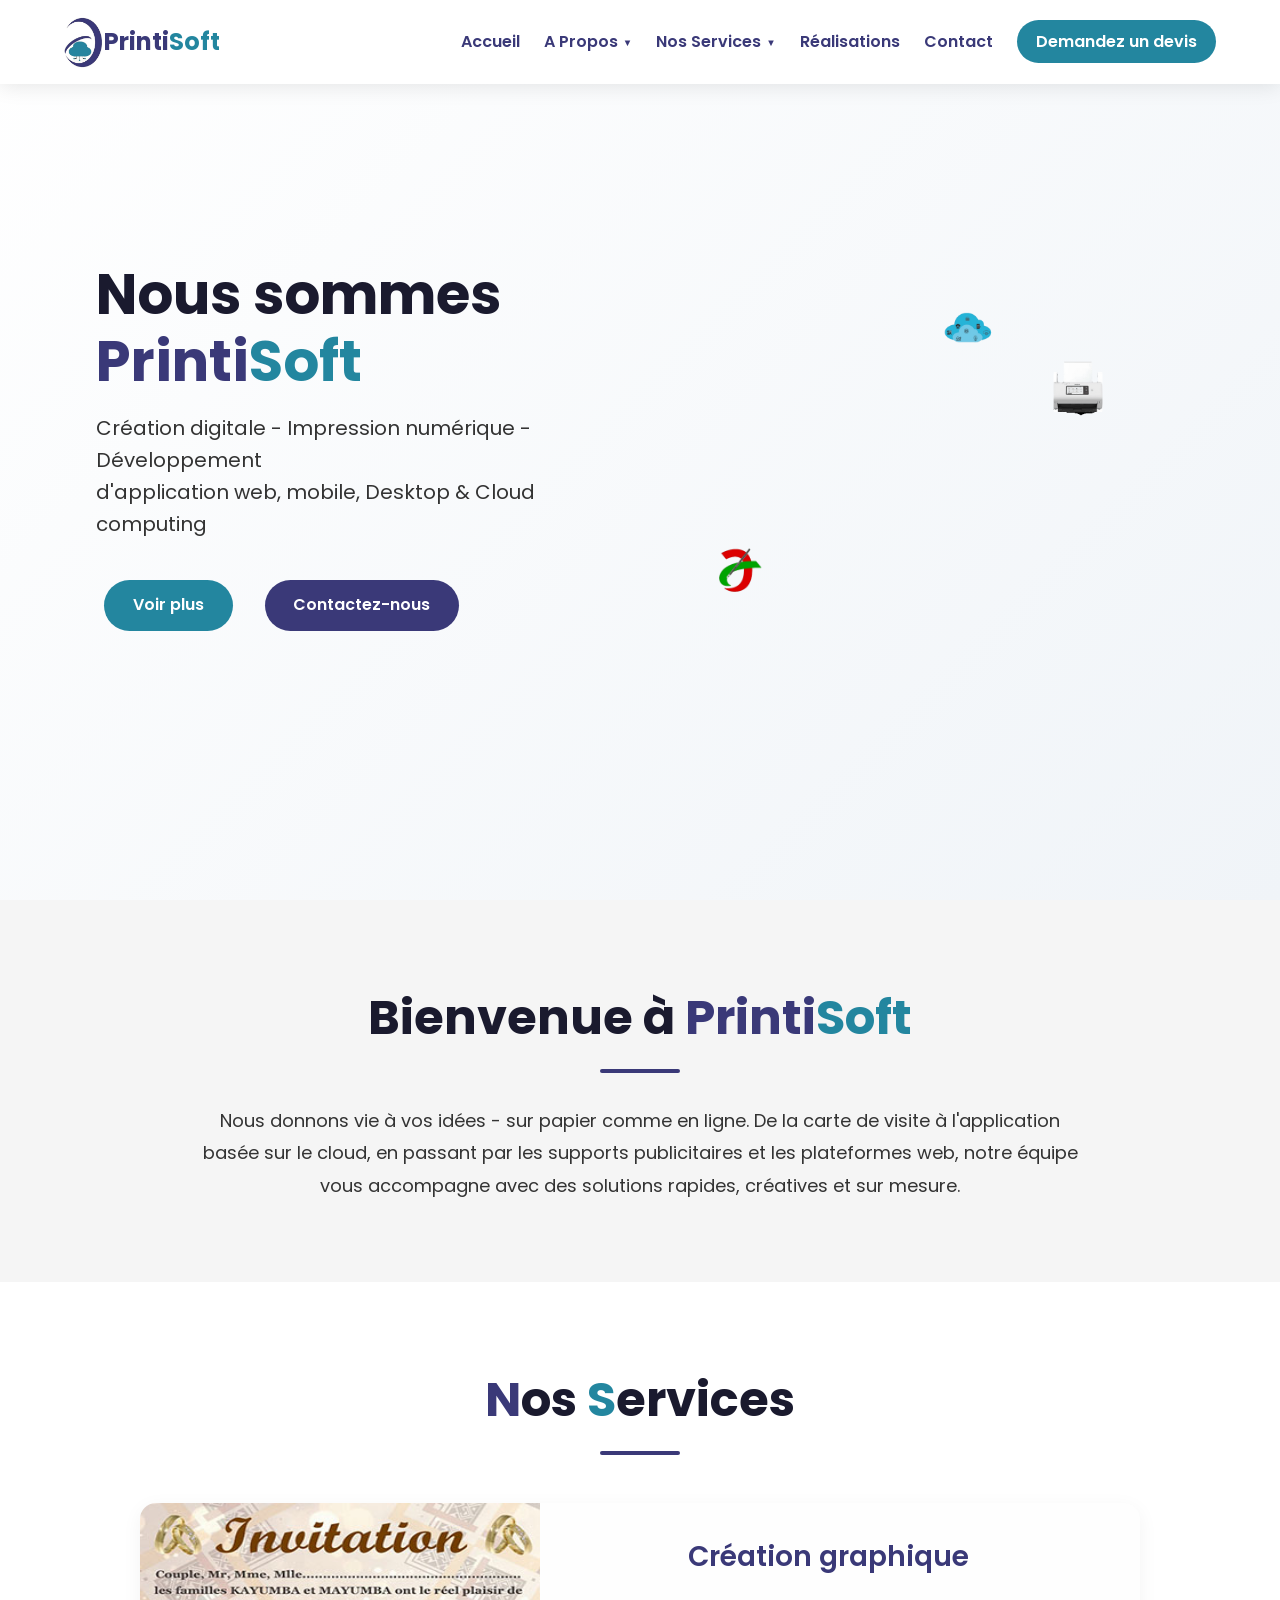
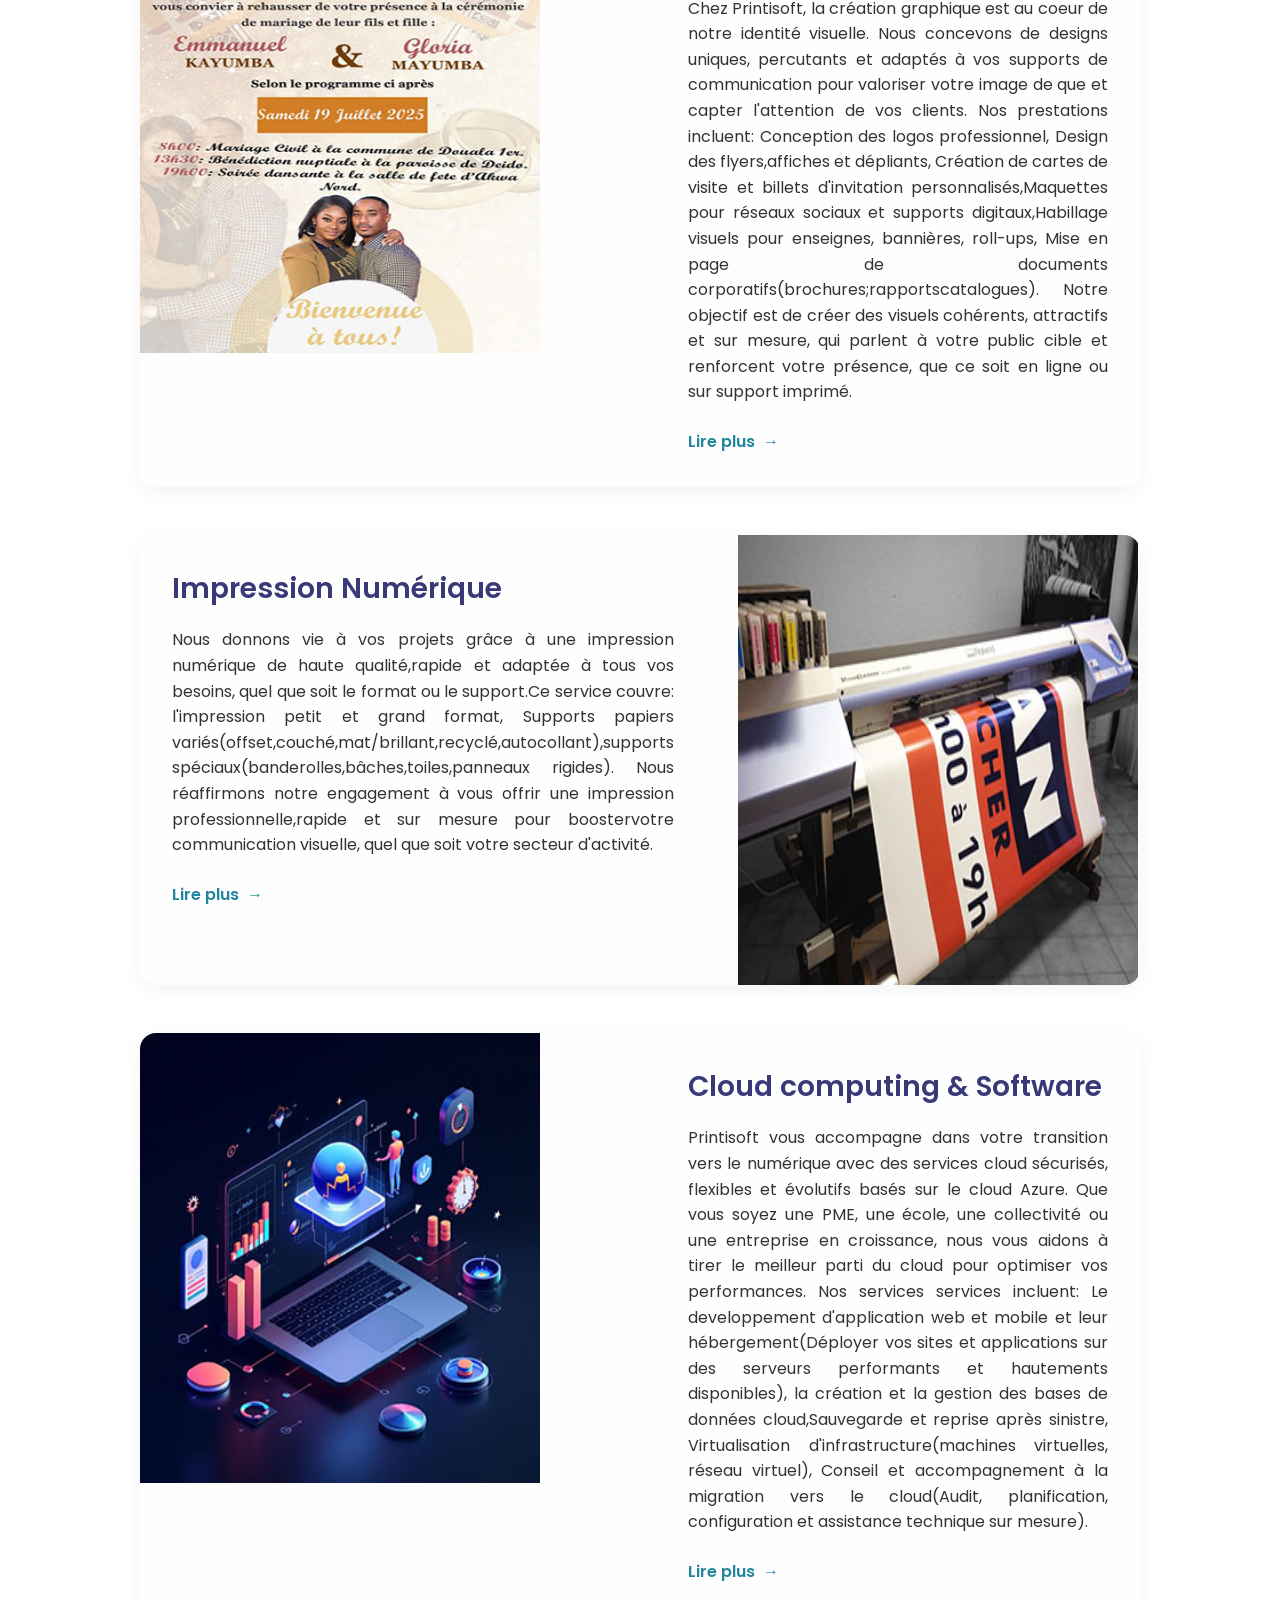
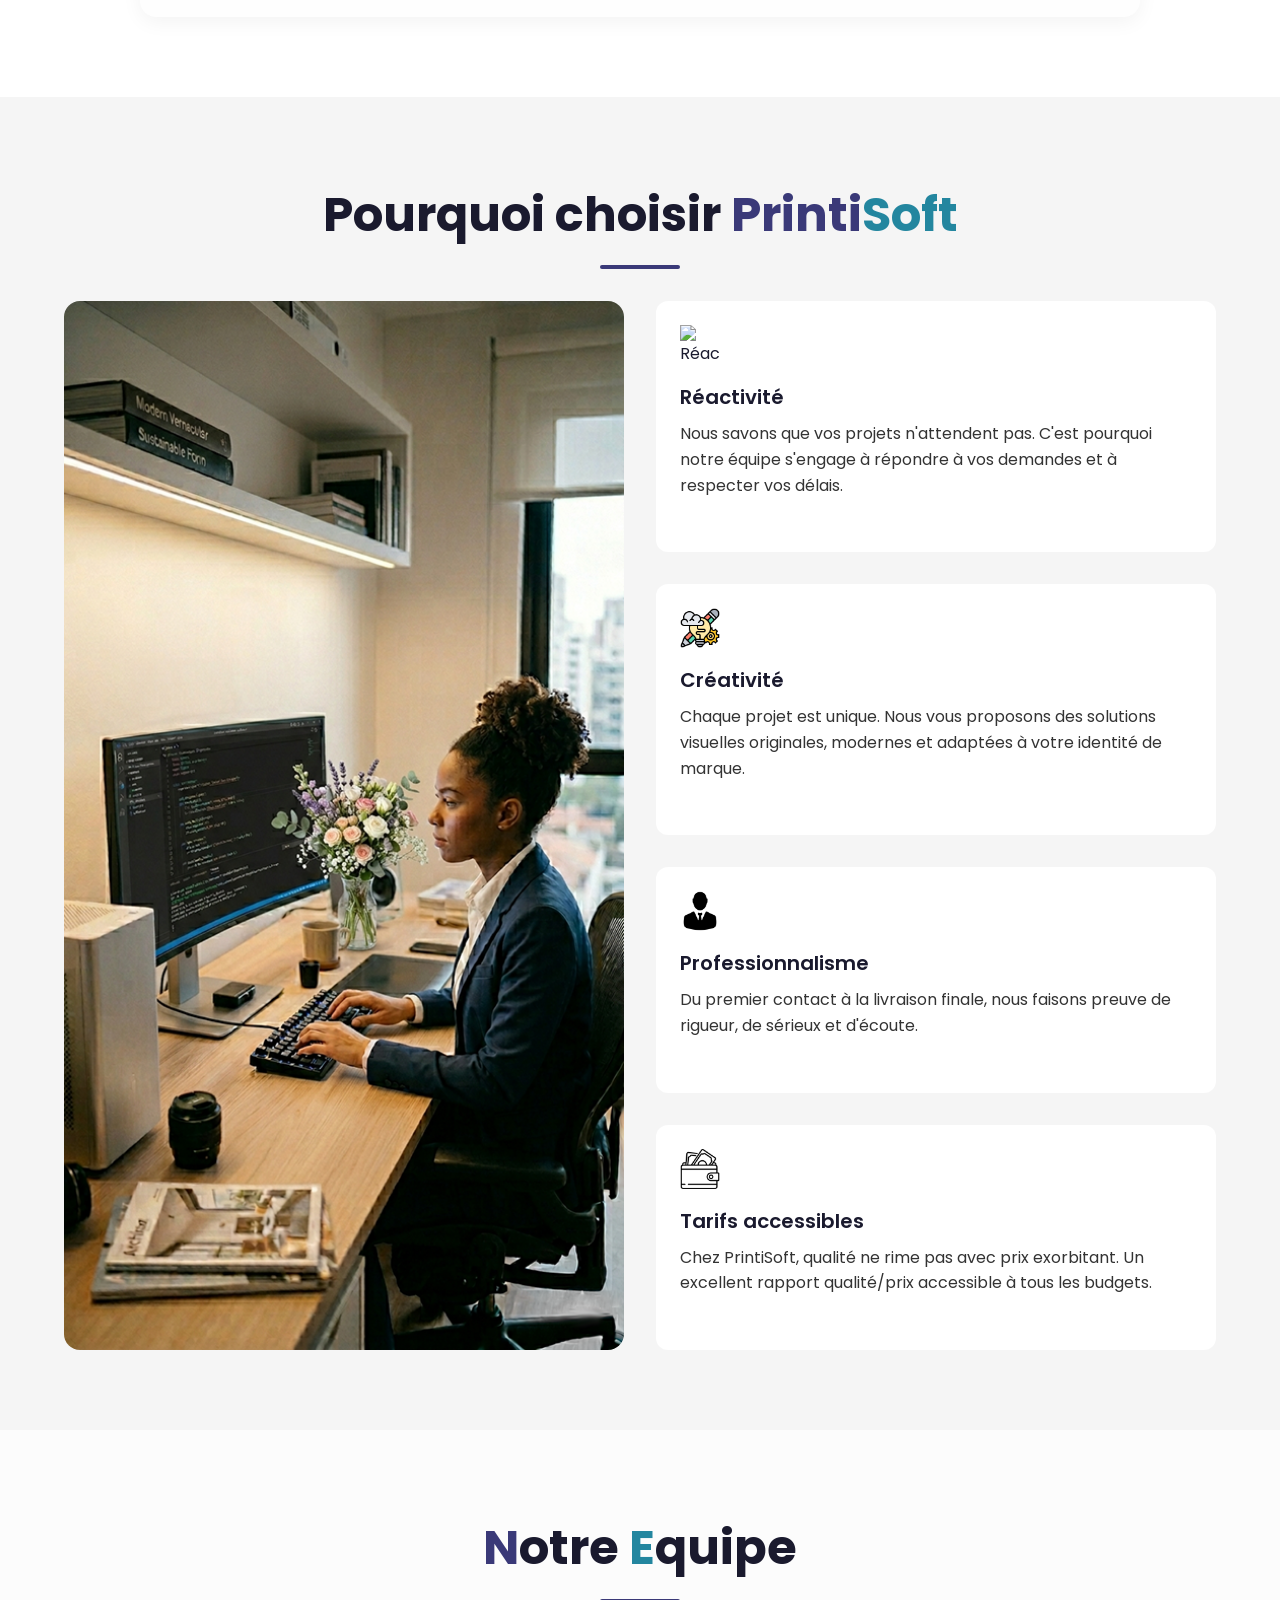
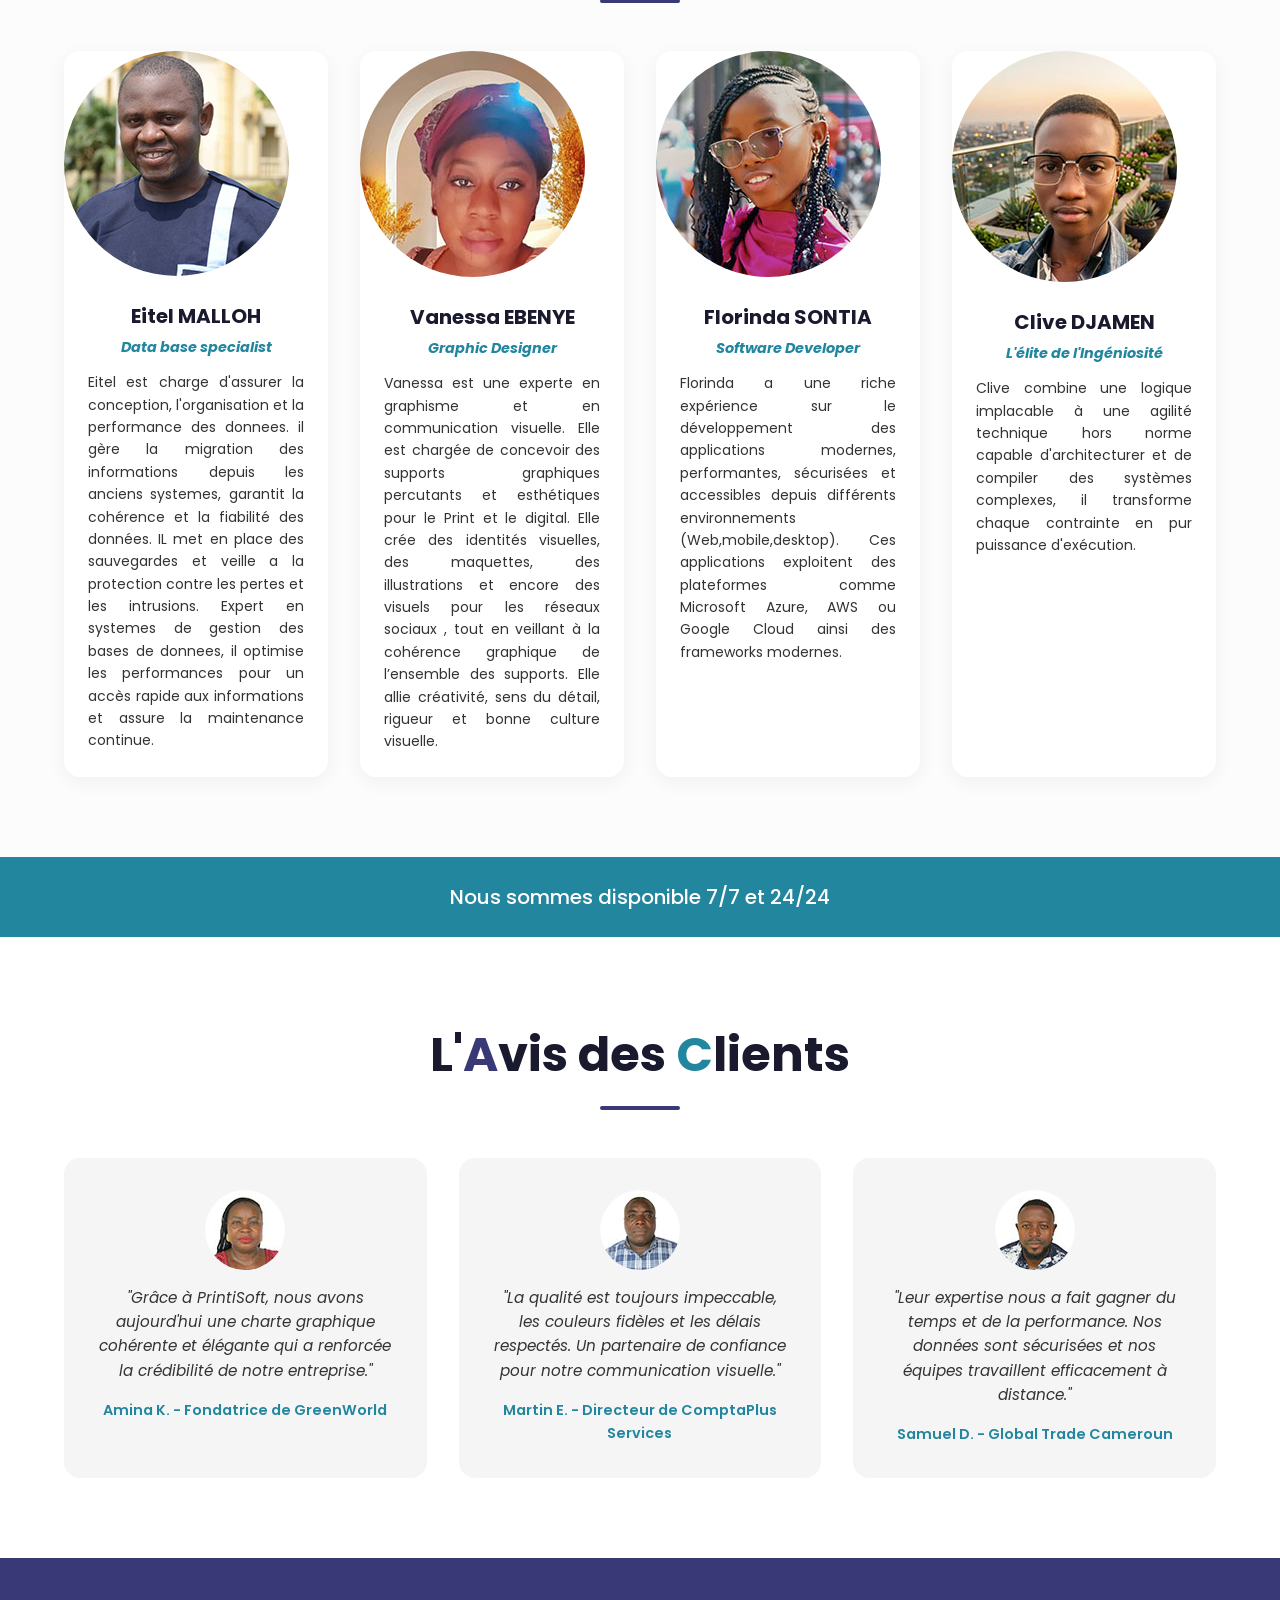
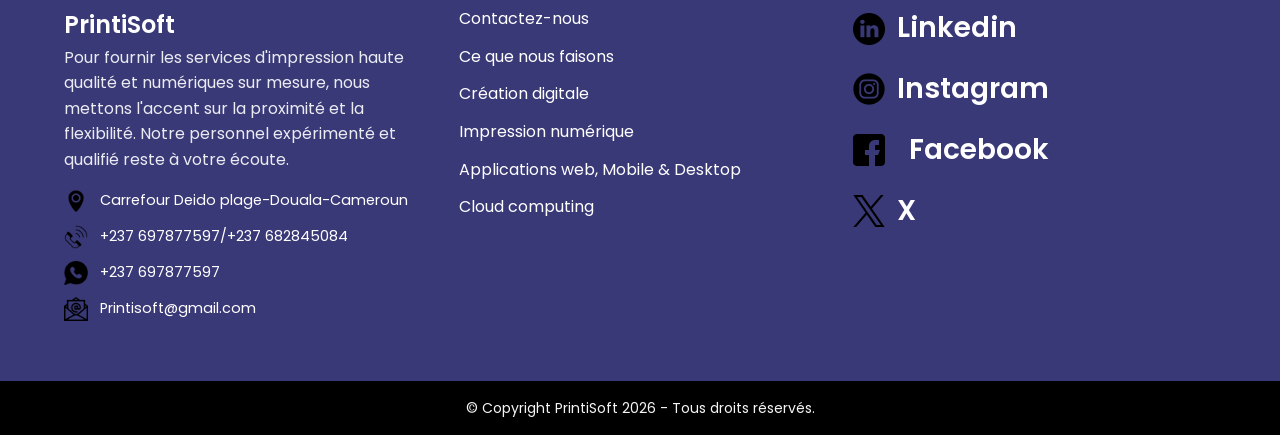
==== index.html @ 72d022a4 "premier commit" ====
<!DOCTYPE html>
<html lang="fr">
<head>
    <meta charset="UTF-8">
    <meta name="viewport" content="width=device-width, initial-scale=1.0, viewport-fit=cover">
    <meta name="description" content="Printisoft — Création digitale, impression numérique et solutions cloud. Transformez votre communication visuelle avec Printisoft.">
    <meta name="keywords" content="impression numérique, création graphique, cloud computing, développement web, Cameroun">
    <meta name="author" content="Printisoft">
    <link rel="stylesheet" href="Global.css"> 
    <link rel="stylesheet" href="Home.css">
    <title>PrintiSoft | Création digitale & Impression numérique</title>
    <link rel="preconnect" href="https://fonts.googleapis.com">
    <link rel="preconnect" href="https://fonts.gstatic.com" crossorigin>
    <link href="https://fonts.googleapis.com/css2?family=Poppins:wght@300;400;500;600;700;800&display=swap" rel="stylesheet">
</head>
<body>
    <div class="header"></div>

    <!-- Hero Section -->
    <section class="banniere" id="banniere">
        <div class="contenu"> 
            <h1>Nous sommes <span class="printi">Printi</span><span class="soft">Soft</span></h1>
            <p>Création digitale - Impression numérique - Développement<br>d'application web, mobile, Desktop & Cloud computing</p>
            <div class="hero-buttons">
                <a href="#services" class="btn1">Voir plus</a>
                <a href="Contactez_Nous.html" class="btn2">Contactez-nous</a>
            </div>
        </div>
        <div class="hero-images">
            <div class="impression">
                <img src="images_printisoft/animation-imprimante-unscreen.gif" alt="impression" loading="lazy">
            </div>
            <div class="nuage">
                <img src="images_printisoft/animation-nuages-unscreen.gif" alt="cloud computing" loading="lazy">
            </div>
            <div class="Logo_animation">
                <img src="images_printisoft/Logo_animation.gif" alt="Printisoft logo animation" loading="lazy">
            </div>
        </div>
    </section>

    <!-- Welcome Section -->
    <section class="welcome">
        <div class="container">
            <h2>Bienvenue à <span class="printi">Printi</span><span class="soft">Soft</span></h2>
            <p>Nous donnons vie à vos idées - sur papier comme en ligne. De la carte de visite à l'application basée sur le cloud, en passant par les supports publicitaires et les plateformes web, notre équipe vous accompagne avec des solutions rapides, créatives et sur mesure.</p>
        </div>
    </section>

    <!-- Services Section -->
    <section class="services" id="services">
        <div class="container">
            <div class="titre_services"> 
                <h2><span class="printi">N</span>os <span class="soft">S</span>ervices</h2>
            </div>
            <div class="container_2">
                <div class="service-card service-card-1">
                    <div class="service-img">
                        <img src="images_printisoft/creation graphique.jpg" alt="Création graphique">
                    </div>
                    <div class="service-content">
                        <h3><span class="printi">Création graphique</span></h3>
                        <p>Chez  Printisoft, la création graphique est au coeur de notre identité visuelle.
    Nous concevons de designs uniques, percutants et adaptés à vos supports de communication pour valoriser votre 
    image de que et capter l'attention de vos clients. Nos prestations incluent: Conception des logos professionnel,
    Design des flyers,affiches et dépliants, Création de cartes de visite et billets d'invitation personnalisés,Maquettes pour réseaux
    sociaux et supports digitaux,Habillage visuels pour enseignes, bannières, roll-ups, Mise en page de documents corporatifs(brochures;rapportscatalogues).
    Notre objectif est de créer des visuels cohérents, attractifs et sur mesure, qui parlent à votre public cible et renforcent votre présence, 
    que ce soit en ligne ou sur support imprimé.</p>
                        <a href="Nos-Services_Graphisme.html" class="service-link">Lire plus <span>→</span></a>
                    </div>
                </div>
                <div class="service-card service-card-2">
                    <div class="service-content">
                        <h3><span class="printi">Impression Numérique</span></h3>
                        <p>Nous donnons vie à vos projets grâce à une impression numérique de haute qualité,rapide et adaptée à tous vos besoins, quel que soit le format ou le support.Ce service couvre: l'impression petit et grand format,
  Supports papiers variés(offset,couché,mat/brillant,recyclé,autocollant),supports spéciaux(banderolles,bâches,toiles,panneaux rigides). 
    Nous réaffirmons notre engagement à vous offrir une impression professionnelle,rapide et sur mesure pour boostervotre communication visuelle, quel que soit votre secteur d'activité.</p>
                        <a href="Nos-Services_Impression_numérique.html" class="service-link">Lire plus <span>→</span></a>
                    </div>
                    <div class="service-img">
                        <img src="images_printisoft/grand format impression.jpg" alt="Impression numérique">
                    </div>
                </div>
                <div class="service-card service-card-3">
                    <div class="service-img">
                        <img src="images_printisoft/service_cloud2.jpg" alt="Cloud computing">
                    </div>
                    <div class="service-content">
                        <h3><span class="printi">Cloud computing & Software</span></h3>
                        <p>Printisoft vous accompagne dans votre transition vers le numérique 
    avec des services cloud sécurisés, flexibles et évolutifs basés sur le cloud Azure. Que vous soyez une PME, une école, une collectivité 
    ou une entreprise en croissance, nous vous aidons à tirer le meilleur parti du cloud pour optimiser vos performances.
    Nos services services incluent: Le developpement d'application web et mobile et leur hébergement(Déployer vos sites et applications sur
    des serveurs performants et hautements disponibles), la création et la gestion des bases de données cloud,Sauvegarde et reprise après sinistre,
    Virtualisation d'infrastructure(machines virtuelles, réseau virtuel), Conseil et accompagnement à la migration vers le cloud(Audit, planification, configuration et assistance technique sur mesure).</p>
                        <a href="Nos-Services_Software_Cloud%20service.html" class="service-link">Lire plus <span>→</span></a>
                    </div>
                </div>
            </div>
        </div>
    </section>

    <!-- Why Choose Us Section -->
    <section class="choisir_printisoft">
        <div class="container">
            <div class="titre_choix"> 
                <h2>Pourquoi choisir <span class="printi">Printi</span><span class="soft">Soft</span></h2>
            </div>
            <div class="raison_choix">
                <div class="femme">
                    <img src="images_printisoft/choisir.jpg" alt="Pourquoi choisir Printisoft" loading="lazy">
                </div>
                <div class="reason-card Réactivité">
                    <div class="reason-icon"><img src="images_printisoft/reactivite.png" alt="Réactivité"></div>
                    <h3>Réactivité</h3>
                    <p>Nous savons que vos projets n'attendent pas. C'est pourquoi notre équipe s'engage à répondre à vos demandes et à respecter vos délais.</p>
                </div>
                <div class="reason-card Créativité">
                    <div class="reason-icon"><img src="images_printisoft/creativite.jpg" alt="Créativité"></div>
                    <h3>Créativité</h3>
                    <p>Chaque projet est unique. Nous vous proposons des solutions visuelles originales, modernes et adaptées à votre identité de marque.</p>
                </div>
                <div class="reason-card Professionnalisme">
                    <div class="reason-icon"><img src="images_printisoft/Professionnalisme.jpg" alt="Professionnalisme"></div>
                    <h3>Professionnalisme</h3>
                    <p>Du premier contact à la livraison finale, nous faisons preuve de rigueur, de sérieux et d'écoute.</p>
                </div>
                <div class="reason-card Tarifs_accessibles">
                    <div class="reason-icon"><img src="images_printisoft/Tarifs.jpg" alt="Tarifs accessibles"></div>
                    <h3>Tarifs accessibles</h3>
                    <p>Chez PrintiSoft, qualité ne rime pas avec prix exorbitant. Un excellent rapport qualité/prix accessible à tous les budgets.</p>
                </div>
            </div>
        </div>
    </section>

    <!-- Team Section -->
    <section class="Equipe" id="equipe">
        <div class="container">
            <h2 class="titre_equipe"><span class="printi">N</span>otre <span class="soft">E</span>quipe</h2>
            <div class="contenu_4">
                <div class="box">
                    <div class="imbox">
                        <img src="images_printisoft/Photo_Eitel.jpg" alt="Eitel MALLOH" loading="lazy">
                    </div>
                    <div class="text">
                        <h5>Eitel MALLOH</h5>
                        <h6>Data base specialist</h6>
                        <p>Eitel est charge d'assurer la conception, l'organisation et la performance des donnees. il gère la migration des informations depuis
                  les anciens systemes, garantit la cohérence et la fiabilité des données. IL met en place des sauvegardes et veille a la protection
                  contre les pertes et les intrusions. Expert en systemes de gestion des bases de donnees, il optimise les performances 
                  pour un accès rapide aux informations et assure la maintenance continue.</p>
                    </div>
                </div>
                <div class="box">
                    <div class="imbox"><img src="images_printisoft/ebenye.jpg" alt="Vanessa EBENYE" loading="lazy"></div>
                    <div class="text">
                        <h5>Vanessa EBENYE</h5>
                        <h6>Graphic Designer</h6>
                        <p>Vanessa est une experte en graphisme et en communication visuelle. Elle est chargée 
        de concevoir des supports graphiques percutants et esthétiques pour le Print et
         le digital. Elle crée des identités visuelles, des maquettes, des illustrations et encore des visuels pour les réseaux sociaux
        , tout en veillant à la cohérence graphique de l’ensemble des supports. 
       Elle  allie créativité, sens du détail, rigueur et bonne culture visuelle.</p>
                    </div>
                </div>
                <div class="box">
                    <div class="imbox"><img src="images_printisoft/florinda.jpg" alt="Florinda SONTIA" loading="lazy"></div>
                    <div class="text">
                        <h5>Florinda SONTIA</h5>
                        <h6>Software Developer</h6>
                        <p>Florinda a une riche expérience sur le développement des applications modernes, performantes, 
                  sécurisées et accessibles depuis différents environnements (Web,mobile,desktop). Ces applications exploitent 
                  des plateformes comme Microsoft Azure, AWS ou Google Cloud ainsi des frameworks modernes.</p>
                    </div>
                </div>
                <div class="box">
                    <div class="imbox"><img src="images_printisoft/clve.jpg" alt="Clive DJAMEN" loading="lazy"></div>
                    <div class="text">
                        <h5>Clive DJAMEN</h5>
                        <h6>L'élite de l'Ingéniosité</h6>
                        <p>
                            Clive combine une logique implacable à une agilité technique hors norme capable d'architecturer et de compiler des systèmes complexes, il transforme chaque contrainte en pur puissance d'exécution.
                        </p>
                    </div>
                </div>
            </div>
        </div>
    </section>

    <!-- Availability Banner -->
    <section class="disponibilite">
        <div class="container">
            <p>Nous sommes disponible 7/7 et 24/24</p>
        </div>
    </section>

    <!-- Testimonials Section -->
    <section class="Temoignages" id="temoignages">
        <div class="container">
            <h2>L'<span class="printi">A</span>vis des <span class="soft">C</span>lients</h2>
            <div class="contenu_5">
                <div class="testimonial-card">
                    <div class="client-img"><img src="images_printisoft/client1.jpg" alt="Client" loading="lazy"></div>
                    <p>"Grâce à PrintiSoft, nous avons aujourd'hui une charte graphique cohérente et élégante qui a renforcée la crédibilité de notre entreprise."</p>
                    <h3>Amina K. - Fondatrice de GreenWorld</h3>
                </div>
                <div class="testimonial-card">
                    <div class="client-img"><img src="images_printisoft/client2.jpg" alt="Client" loading="lazy"></div>
                    <p>"La qualité est toujours impeccable, les couleurs fidèles et les délais respectés. Un partenaire de confiance pour notre communication visuelle."</p>
                    <h3>Martin E. - Directeur de ComptaPlus Services</h3>
                </div>
                <div class="testimonial-card">
                    <div class="client-img"><img src="images_printisoft/client3.jpg" alt="Client" loading="lazy"></div>
                    <p>"Leur expertise nous a fait gagner du temps et de la performance. Nos données sont sécurisées et nos équipes travaillent efficacement à distance."</p>
                    <h3>Samuel D. - Global Trade Cameroun</h3>
                </div>
            </div>
        </div>
    </section>

    <div class="contact"></div>
    <div class="footer"></div>

    <script src="js/include.js"></script>
</body>
</html>
---- Global.css ----
/* RESET & BASE */
* {
    margin: 0;
    padding: 0;
    box-sizing: border-box;
}

html {
    scroll-behavior: smooth;
    font-size: 16px;
}

body {
    font-family: 'Poppins', sans-serif;
    line-height: 1.6;
    color: #1a1a2e;
    overflow-x: hidden;
}

/* TYPOGRAPHY */
h1 {
    font-size: clamp(2rem, 5vw, 3.5rem);
    font-weight: 700;
    color: #1a1a2e;
    line-height: 1.2;
}

h2 {
    font-size: clamp(1.75rem, 4vw, 3rem);
    font-weight: 700;
    color: #1a1a2e;
    text-align: center;
    margin-bottom: 2rem;
}

h2::after {
    content: "";
    display: block;
    width: 80px;
    height: 4px;
    background: #3a3978;
    margin: 0.75rem auto 0;
    border-radius: 2px;
}

h3 {
    font-size: clamp(1.25rem, 3vw, 1.75rem);
    font-weight: 600;
    color: #1a1a2e;
}

h4 {
    font-size: clamp(1.125rem, 2.5vw, 1.5rem);
    font-weight: 600;
    color: #fff;
}

p {
    font-size: 1rem;
    line-height: 1.6;
    color: #333;
}

/* HEADER */
header {
    position: fixed;
    top: 0;
    left: 0;
    width: 100%;
    padding: 1rem 5%;
    z-index: 1000;
    display: flex;
    justify-content: space-between;
    align-items: center;
    backdrop-filter: blur(10px);
    background: rgba(255, 255, 255, 0.95);
    box-shadow: 0 2px 20px rgba(0, 0, 0, 0.1);
    transition: all 0.3s ease;
}

@media (max-width: 992px) {
    header {
        padding: 0.75rem 5%;
        flex-wrap: wrap;
    }
}

@media (max-width: 768px) {
    header {
        padding: 0.5rem 4%;
    }
}

.logo {
    display: flex;
    align-items: center;
    font-size: 1.5rem;
    font-weight: bold;
    text-decoration: none;
}

.logo img {
    width: 40px;
    height: auto;
}

.logo span:first-of-type {
    color: #3a3978;
}

.logo span:last-of-type {
    color: #23869f;
}

.navbar {
    display: flex;
    align-items: center;
    gap: 1.5rem;
    list-style: none;
}

@media (max-width: 992px) {
    .navbar {
        gap: 1rem;
    }
}

@media (max-width: 768px) {
    .navbar {
        position: fixed;
        top: 70px;
        left: -100%;
        width: 100%;
        height: calc(100vh - 70px);
        background: white;
        flex-direction: column;
        align-items: center;
        justify-content: flex-start;
        padding-top: 2rem;
        transition: left 0.3s ease;
        z-index: 999;
        overflow-y: auto;
    }
    
    .navbar.active {
        left: 0;
    }
}

.navbar li {
    list-style: none;
}

.navbar a {
    color: #3a3978;
    text-decoration: none;
    font-weight: 600;
    transition: color 0.3s ease;
}

.navbar a:hover {
    color: #23869f;
}

/* Menu Burger (Mobile) */
.menu-toggle {
    display: none;
    flex-direction: column;
    gap: 5px;
    cursor: pointer;
    z-index: 1001;
}

.menu-toggle span {
    width: 25px;
    height: 3px;
    background: #3a3978;
    transition: all 0.3s ease;
}

@media (max-width: 768px) {
    .menu-toggle {
        display: flex;
    }
}

/* Dropdown Menus */
.menu_about, .menu_services {
    position: relative;
}

.menu_about > a::after, .menu_services > a::after {
    content: "▼";
    font-size: 0.6em;
    margin-left: 5px;
    vertical-align: middle;
}

.sous_menu_about, .sous_menu_services {
    position: absolute;
    top: 100%;
    left: 0;
    background: white;
    border-radius: 12px;
    box-shadow: 0 10px 30px rgba(0, 0, 0, 0.15);
    padding: 0.5rem 0;
    min-width: 200px;
    opacity: 0;
    visibility: hidden;
    transform: translateY(-10px);
    transition: all 0.3s ease;
    z-index: 100;
}

.menu_about:hover .sous_menu_about,
.menu_services:hover .sous_menu_services {
    opacity: 1;
    visibility: visible;
    transform: translateY(0);
}

@media (max-width: 768px) {
    .sous_menu_about, .sous_menu_services {
        position: static;
        opacity: 1;
        visibility: visible;
        transform: none;
        box-shadow: none;
        background: transparent;
        padding-left: 1rem;
    }
}

.sous_menu_about li, .sous_menu_services li {
    list-style: none;
}

.sous_menu_about li a, .sous_menu_services li a {
    display: block;
    padding: 0.5rem 1rem;
    font-size: 0.9rem;
}

.sous_menu_about li a:hover, .sous_menu_services li a:hover {
    background: #f5f5f5;
}

.btn_Devis {
    background: #23869f;
    padding: 0.6rem 1.2rem;
    border-radius: 30px;
    color: white !important;
    transition: all 0.3s ease;
}

.btn_Devis:hover {
    background: #1a6a7e;
    transform: translateY(-2px);
}

/* Sections */
section {
    padding: 5rem 5%;
}

@media (max-width: 768px) {
    section {
        padding: 3rem 1.5rem;
    }
}

.container {
    max-width: 1200px;
    margin: 0 auto;
}

/* Printi/Soft colors */
.printi {
    color: #3a3978;
}

.soft {
    color: #23869f;
}

/* Images */
img {
    max-width: 100%;
    height: auto;
    display: block;
}

/* Buttons */
.btn1, .btn2 {
    display: inline-block;
    padding: 0.8rem 1.8rem;
    border-radius: 30px;
    text-decoration: none;
    font-weight: 600;
    transition: all 0.3s ease;
    margin: 0.5rem;
}

.btn1 {
    background: #23869f;
    color: white;
}

.btn1:hover {
    background: #1a6a7e;
    transform: translateY(-2px);
}

.btn2 {
    background: #3a3978;
    color: white;
}

.btn2:hover {
    background: #2a2960;
    transform: translateY(-2px);
}

/* Footer Styles */
.bas_page {
    background: #3a3978;
    padding: 3rem 5%;
}

.avant_footer {
    display: grid;
    grid-template-columns: repeat(auto-fit, minmax(250px, 1fr));
    gap: 2rem;
    max-width: 1200px;
    margin: 0 auto;
}

@media (max-width: 768px) {
    .avant_footer {
        gap: 1.5rem;
    }
}

.printisoft_address p {
    color: rgba(255, 255, 255, 0.9);
    margin-bottom: 1rem;
}

.icone {
    list-style: none;
}

.icone li {
    display: flex;
    align-items: center;
    gap: 0.75rem;
    color: white;
    margin-bottom: 0.75rem;
    font-size: 0.9rem;
}

.icone img {
    width: 24px;
    height: 24px;
}

.printisoft_services ul {
    list-style: none;
}

.printisoft_services li {
    margin-bottom: 0.75rem;
}

.printisoft_services a {
    color: white;
    text-decoration: none;
    transition: opacity 0.3s ease;
}

.printisoft_services a:hover {
    text-decoration: underline;
    opacity: 0.8;
}

.printisoft_socialnetworks {
    display: flex;
    flex-direction: column;
    gap: 1rem;
}

.printisoft_socialnetworks div {
    display: flex;
    align-items: center;
    gap: 0.75rem;
}

.printisoft_socialnetworks img {
    width: 32px;
    height: 32px;
}

.printisoft_socialnetworks a {
    color: white;
    text-decoration: none;
}

.printisoft_socialnetworks a:hover {
    text-decoration: underline;
}

.site-footer {
    background: #000;
    text-align: center;
    padding: 1rem;
    color: #f5f5f5;
    font-size: 0.875rem;
}

/* Contact section */
.contact {
    background: #f5f5f5;
}
---- Home.css ----
/* Hero Section */
.banniere {
    position: relative;
    min-height: 100vh;
    display: flex;
    align-items: center;
    background: linear-gradient(135deg, #ffffff 0%, #f0f4f8 100%);
    overflow: hidden;
    padding-top: 80px;
}

.banniere .contenu {
    flex: 1;
    max-width: 600px;
    padding: 2rem;
    z-index: 2;
}

.banniere .contenu p {
    font-size: clamp(1rem, 3vw, 1.25rem);
    margin: 1rem 0;
}

.hero-buttons {
    display: flex;
    flex-wrap: wrap;
    gap: 1rem;
    margin-top: 2rem;
}

.hero-images {
    flex: 1;
    position: relative;
    min-height: 400px;
}

.impression, .nuage, .Logo_animation {
    position: absolute;
}

.impression {
    top: 20%;
    right: 5%;
    width: 40%;
    max-width: 400px;
}

.nuage {
    top: 10%;
    right: 35%;
    width: 20%;
    max-width: 200px;
}

.Logo_animation {
    bottom: 10%;
    left: 10%;
    width: 25%;
    max-width: 250px;
}

@media (max-width: 992px) {
    .banniere {
        flex-direction: column;
        text-align: center;
        padding-top: 100px;
    }
    
    .banniere .contenu {
        max-width: 100%;
        text-align: center;
    }
    
    .hero-buttons {
        justify-content: center;
    }
    
    .hero-images {
        min-height: 300px;
        margin-top: 2rem;
    }
    
    .impression {
        position: relative;
        width: 60%;
        margin: 0 auto;
        top: auto;
        right: auto;
    }
    
    .nuage, .Logo_animation {
        display: none;
    }
}

/* Welcome Section */
.welcome {
    background: #f5f5f5;
    text-align: center;
}

.welcome .container {
    max-width: 900px;
    margin: 0 auto;
}

.welcome p {
    font-size: clamp(1rem, 2.5vw, 1.125rem);
    line-height: 1.8;
}

/* Services Section */
.services {
    background: white;
}

.titre_services h2 {
    margin-bottom: 3rem;
}

.container_2 {
    display: flex;
    flex-direction: column;
    gap: 3rem;
    max-width: 1000px;
    margin: 0 auto;
}

.service-card {
    display: grid;
    grid-template-columns: 1fr 1fr;
    gap: 2rem;
    background: #fefefe;
    border-radius: 16px;
    overflow: hidden;
    box-shadow: 0 5px 20px rgba(0, 0, 0, 0.05);
    transition: transform 0.3s ease;
}

.service-card:hover {
    transform: translateY(-5px);
}

.service-img img {
    width: 400px;
    height: 450px;
}

.service-content {
    padding: 2rem;
}

.service-content h3 {
    margin-bottom: 1rem;
}

.service-content p {
    margin-bottom: 1.5rem;
    text-align: justify;
}

.service-link {
    display: inline-flex;
    align-items: center;
    gap: 0.5rem;
    color: #23869f;
    text-decoration: none;
    font-weight: 600;
}

.service-link span {
    transition: transform 0.3s ease;
}

.service-link:hover span {
    transform: translateX(5px);
}

@media (max-width: 768px) {
    .service-card {
        grid-template-columns: 1fr;
    }
    
    .service-card-2 .service-img {
        order: -1;
    }
    
    .service-content {
        padding: 1.5rem;
    }
}

/* Why Choose Us */
.choisir_printisoft {
    background: #f5f5f5;
}

.raison_choix {
    display: grid;
    grid-template-columns: 1fr 1fr;
    gap: 2rem;
    max-width: 1200px;
    margin: 0 auto;
}

.femme {
    grid-row: span 4;
}

.femme img {
    width: 100%;
    height: 100%;
    object-fit: cover;
    border-radius: 16px;
}

.reason-card {
    background: white;
    padding: 1.5rem;
    border-radius: 12px;
    transition: transform 0.3s ease;
}

.reason-card:hover {
    transform: translateX(5px);
}

.reason-icon {
    margin-bottom: 1rem;
}

.reason-icon img {
    width: 40px;
    height: 40px;
}

.reason-card h3 {
    margin-bottom: 0.5rem;
    font-size: 1.25rem;
}

@media (max-width: 992px) {
    .raison_choix {
        grid-template-columns: 1fr;
    }
    
    .femme {
        grid-row: auto;
        max-width: 400px;
        margin: 0 auto;
    }
}

/* Team Section */
.Equipe {
    background: #fcfcfc;
}

.titre_equipe {
    text-align: center;
    margin-bottom: 3rem;
}

.contenu_4 {
    display: grid;
    grid-template-columns: repeat(auto-fit, minmax(250px, 1fr));
    gap: 2rem;
    max-width: 1700px;
    margin: 0 auto;
}

.box {
    background: white;
    border-radius: 16px;
    overflow: hidden;
    box-shadow: 0 5px 20px rgba(0, 0, 0, 0.05);
    transition: transform 0.3s ease;
}

.box:hover {
    transform: translateY(-5px);
}
.imbox{
    justify-content: center;
}

.imbox img {
    width: 225;
    height: 225;
    justify-self: center;
    border-radius: 50%;
}

.text {
    padding: 1.5rem;
    text-align: center;
}

.text h5 {
    font-size: 1.25rem;
    margin-bottom: 0.25rem;
}

.text h6 {
    font-size: 0.9rem;
    color: #23869f;
    margin-bottom: 0.75rem;
    font-style: italic;
}

.text p {
    font-size: 0.875rem;
    text-align: justify;
}

/* Availability Banner */
.disponibilite {
    background: #23869f;
    text-align: center;
    padding: 1.5rem;
}

.disponibilite p {
    color: white;
    font-size: clamp(1rem, 2.5vw, 1.25rem);
    font-weight: 500;
    margin: 0;
}

/* Testimonials */
.Temoignages {
    background: white;
}

.Temoignages h2 {
    margin-bottom: 3rem;
}

.contenu_5 {
    display: grid;
    grid-template-columns: repeat(auto-fit, minmax(300px, 1fr));
    gap: 2rem;
    max-width: 1200px;
    margin: 0 auto;
}

.testimonial-card {
    background: #f5f5f5;
    border-radius: 16px;
    padding: 2rem;
    text-align: center;
    transition: transform 0.3s ease;
}

.testimonial-card:hover {
    transform: translateY(-5px);
}

.client-img img {
    width: 80px;
    height: 80px;
    border-radius: 50%;
    object-fit: cover;
    margin: 0 auto 1rem;
}

.testimonial-card p {
    font-style: italic;
    margin-bottom: 1rem;
    font-size: 0.95rem;
}

.testimonial-card h3 {
    font-size: 0.9rem;
    color: #23869f;
    font-weight: 600;
}

/* Mobile Menu Toggle - Add with JS */
@media (max-width: 768px) {
    .navbar {
        display: none;
    }
    
    .navbar.active {
        display: flex;
    }
}
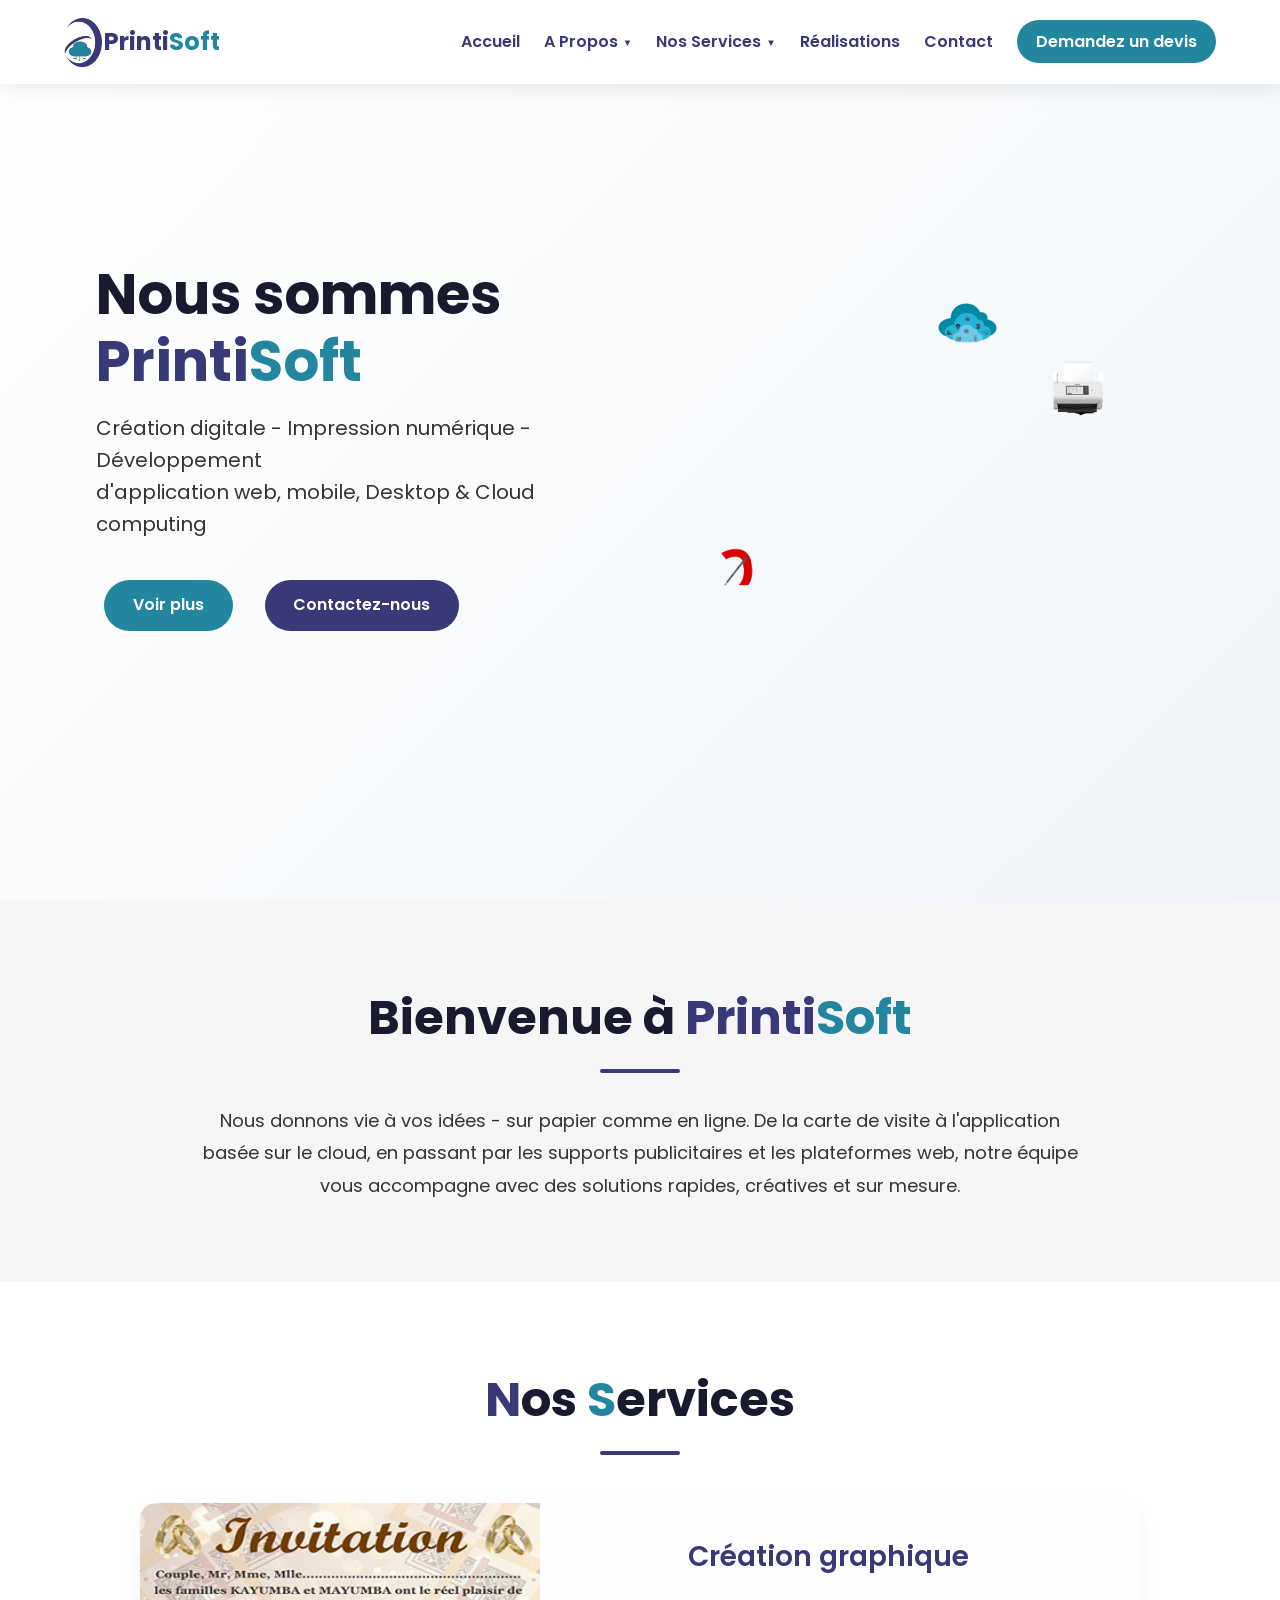
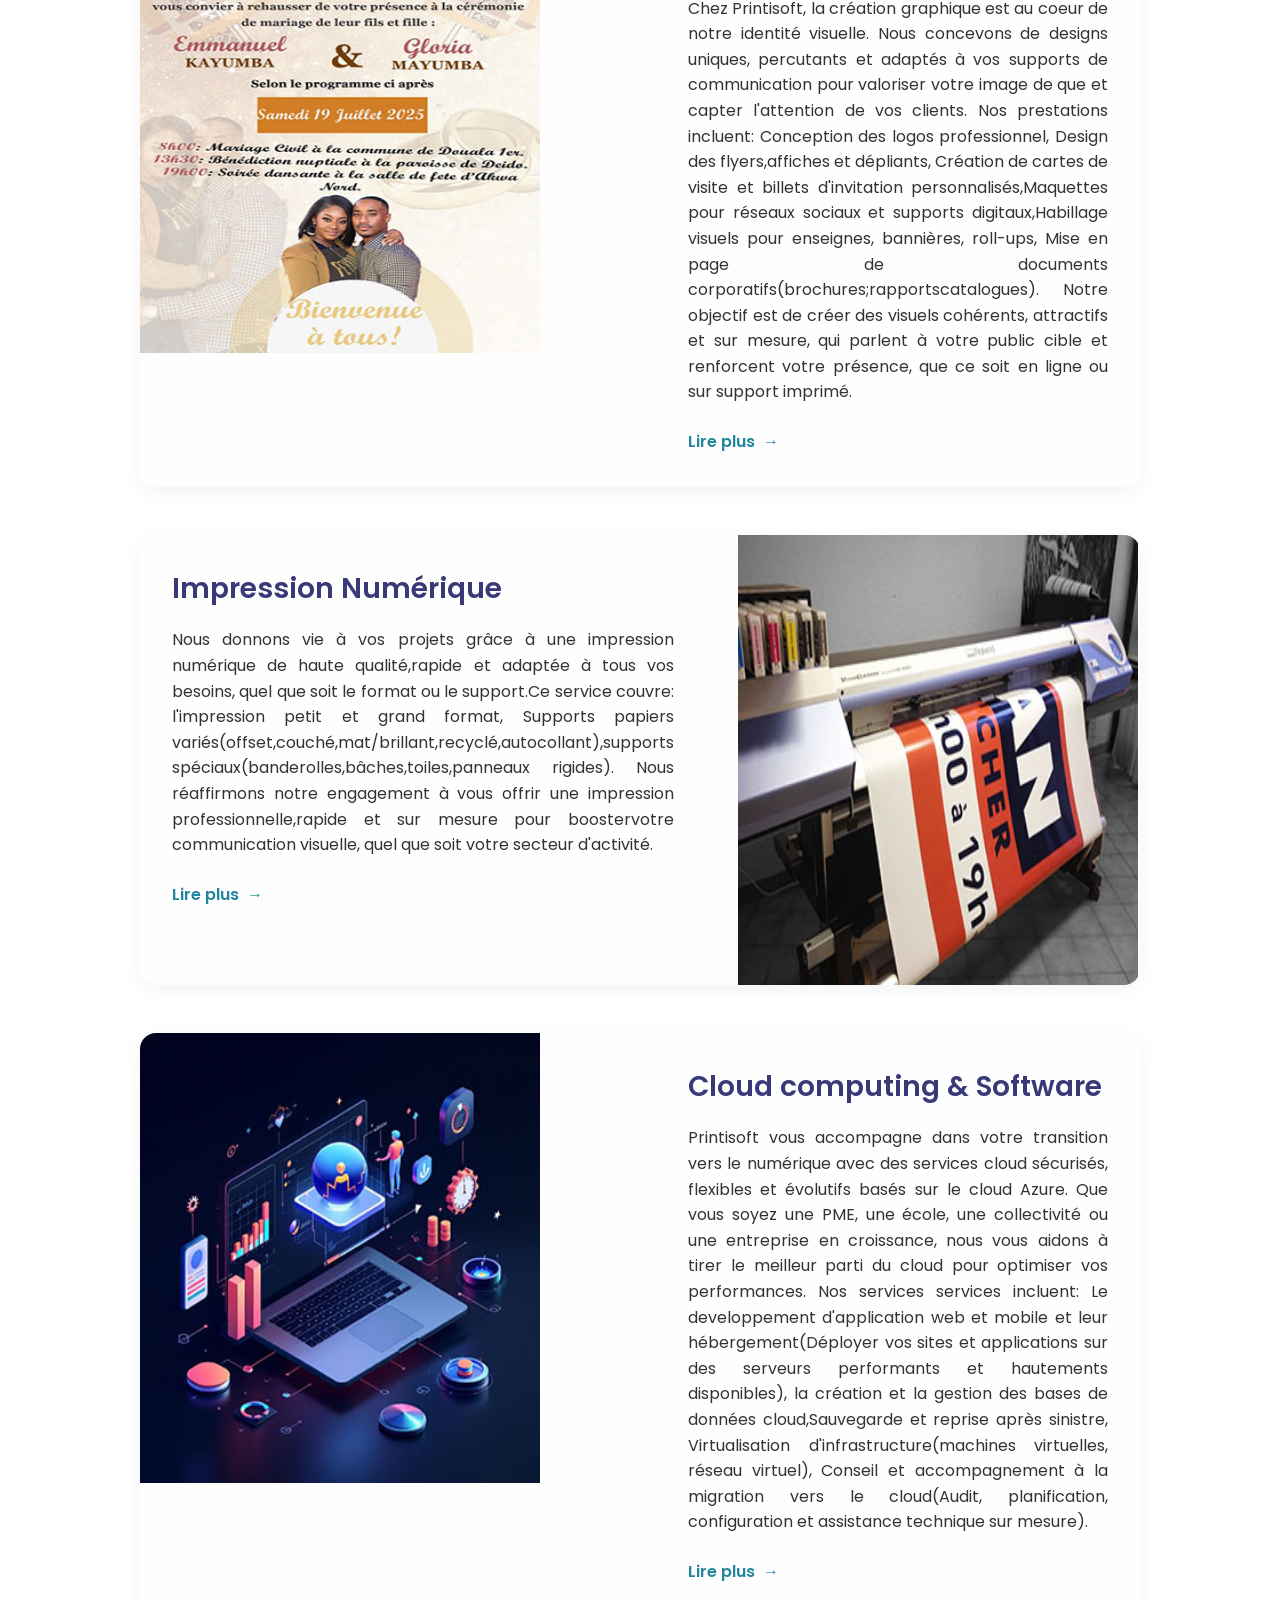
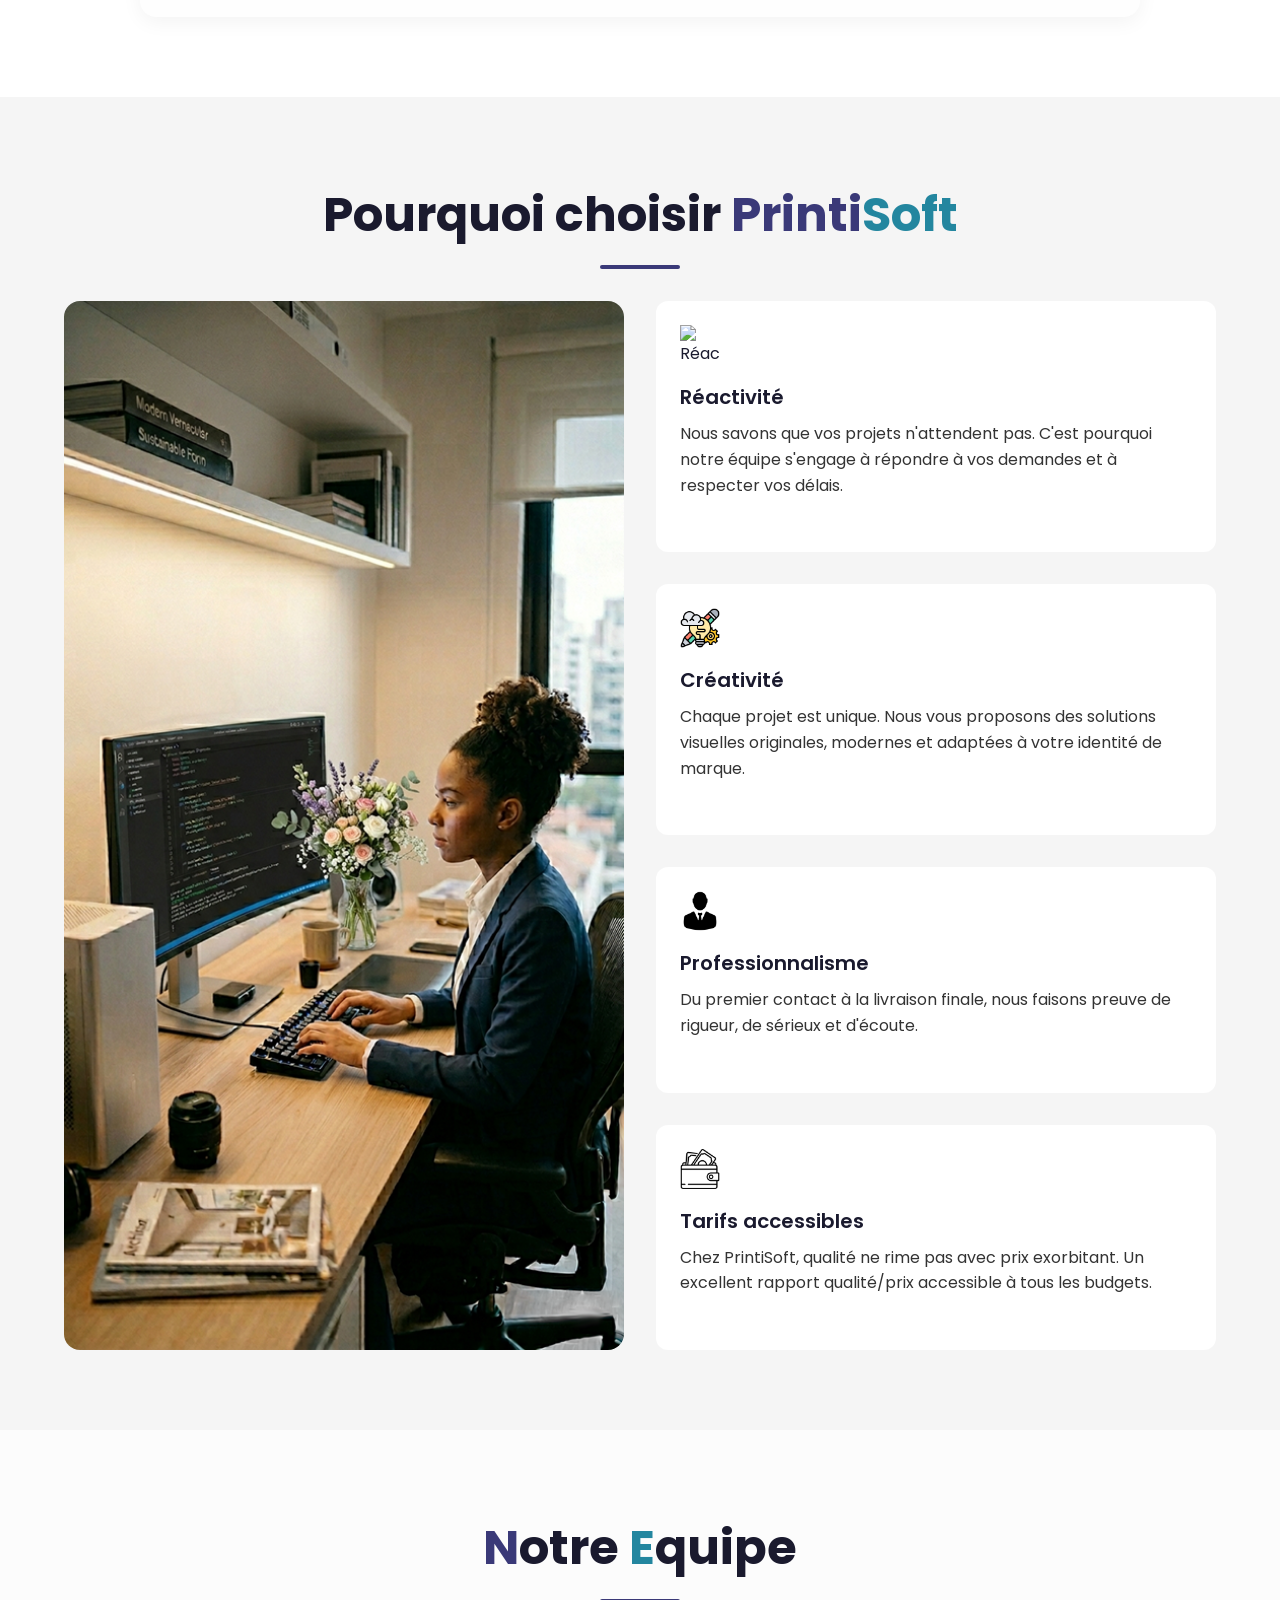
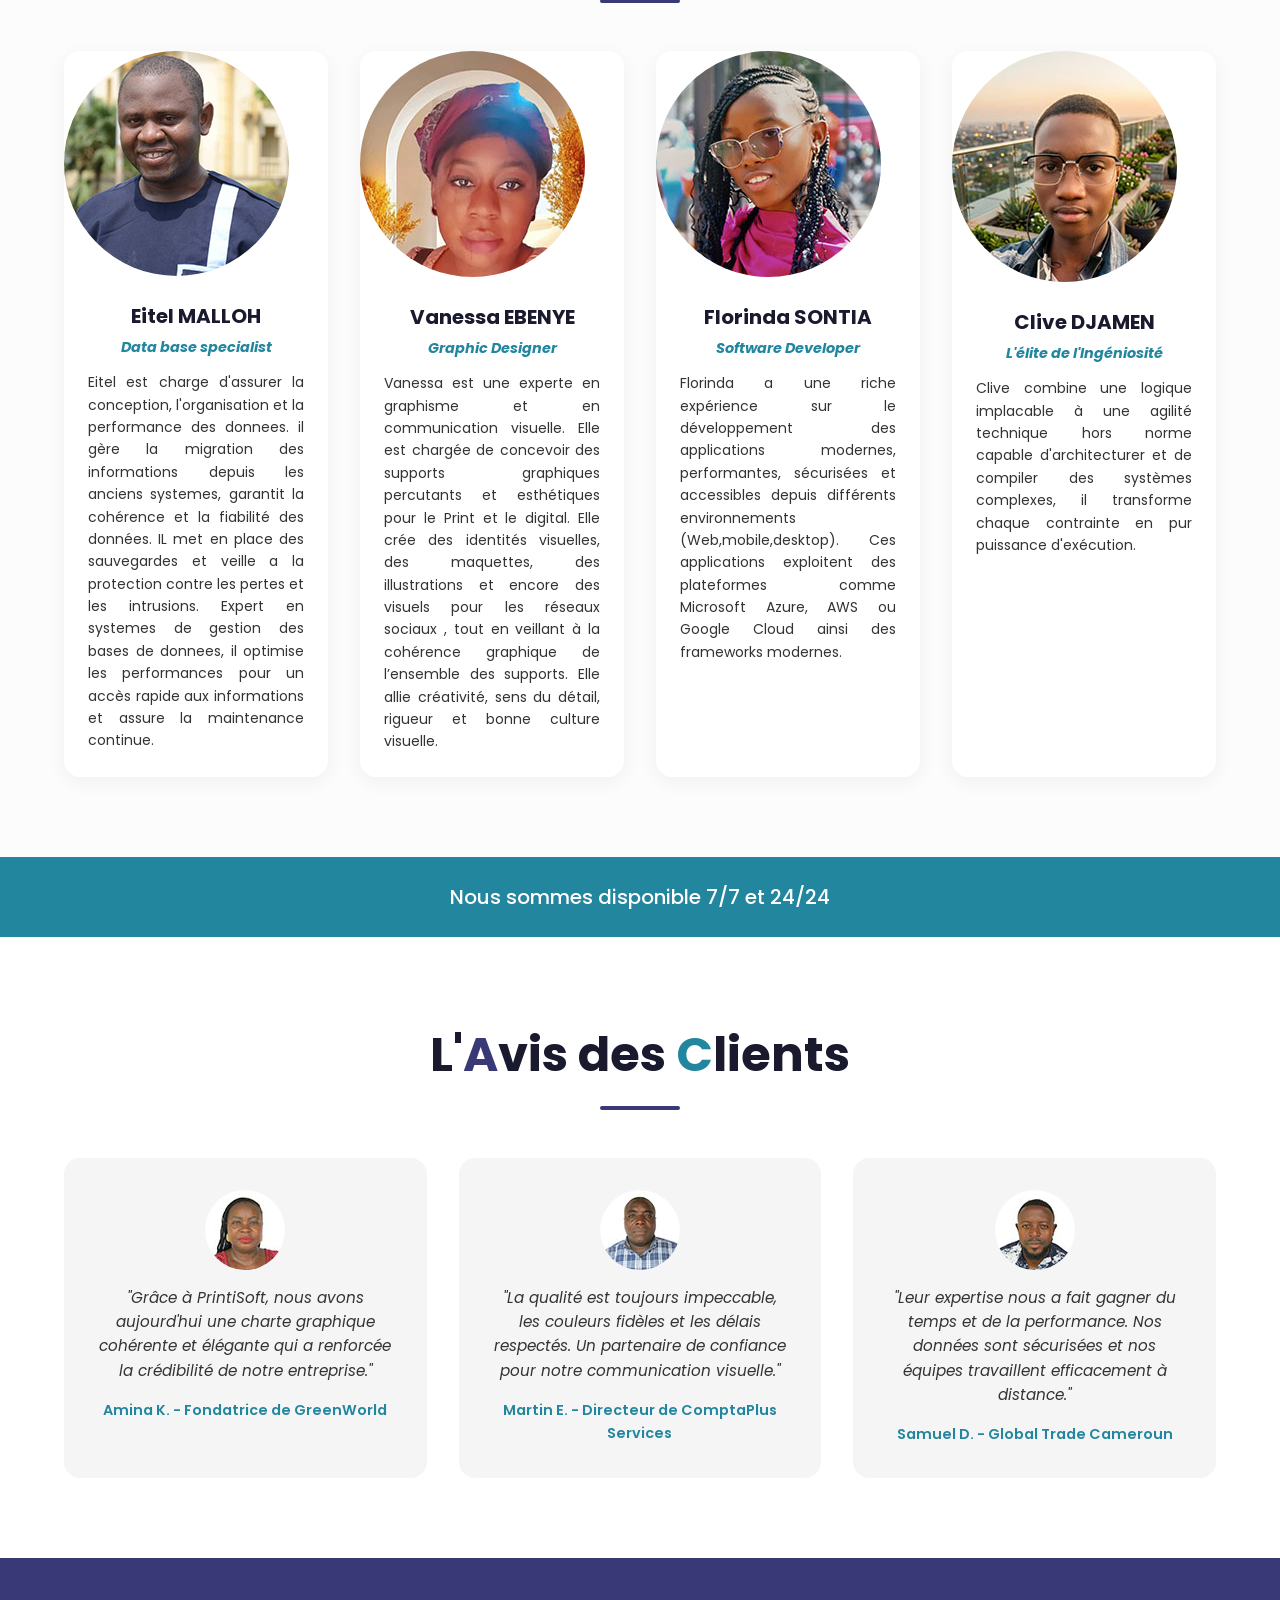
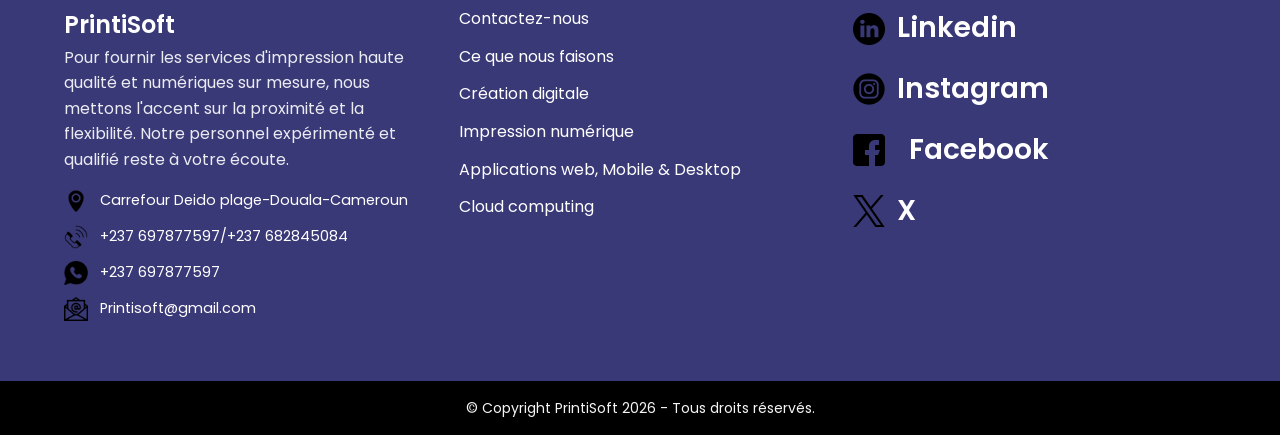
==== commit 05533c71: "Update index.html" ====
--- a/index.html
+++ b/index.html
@@ -112,7 +112,7 @@
                     <img src="images_printisoft/choisir.jpg" alt="Pourquoi choisir Printisoft" loading="lazy">
                 </div>
                 <div class="reason-card Réactivité">
-                    <div class="reason-icon"><img src="images_printisoft/reactivite.png" alt="Réactivité"></div>
+                    <div class="reason-icon"><img src="images_printisoft/reactivite.jpg" alt="Réactivité"></div>
                     <h3>Réactivité</h3>
                     <p>Nous savons que vos projets n'attendent pas. C'est pourquoi notre équipe s'engage à répondre à vos demandes et à respecter vos délais.</p>
                 </div>
@@ -225,4 +225,4 @@
 
     <script src="js/include.js"></script>
 </body>
-</html>+</html>
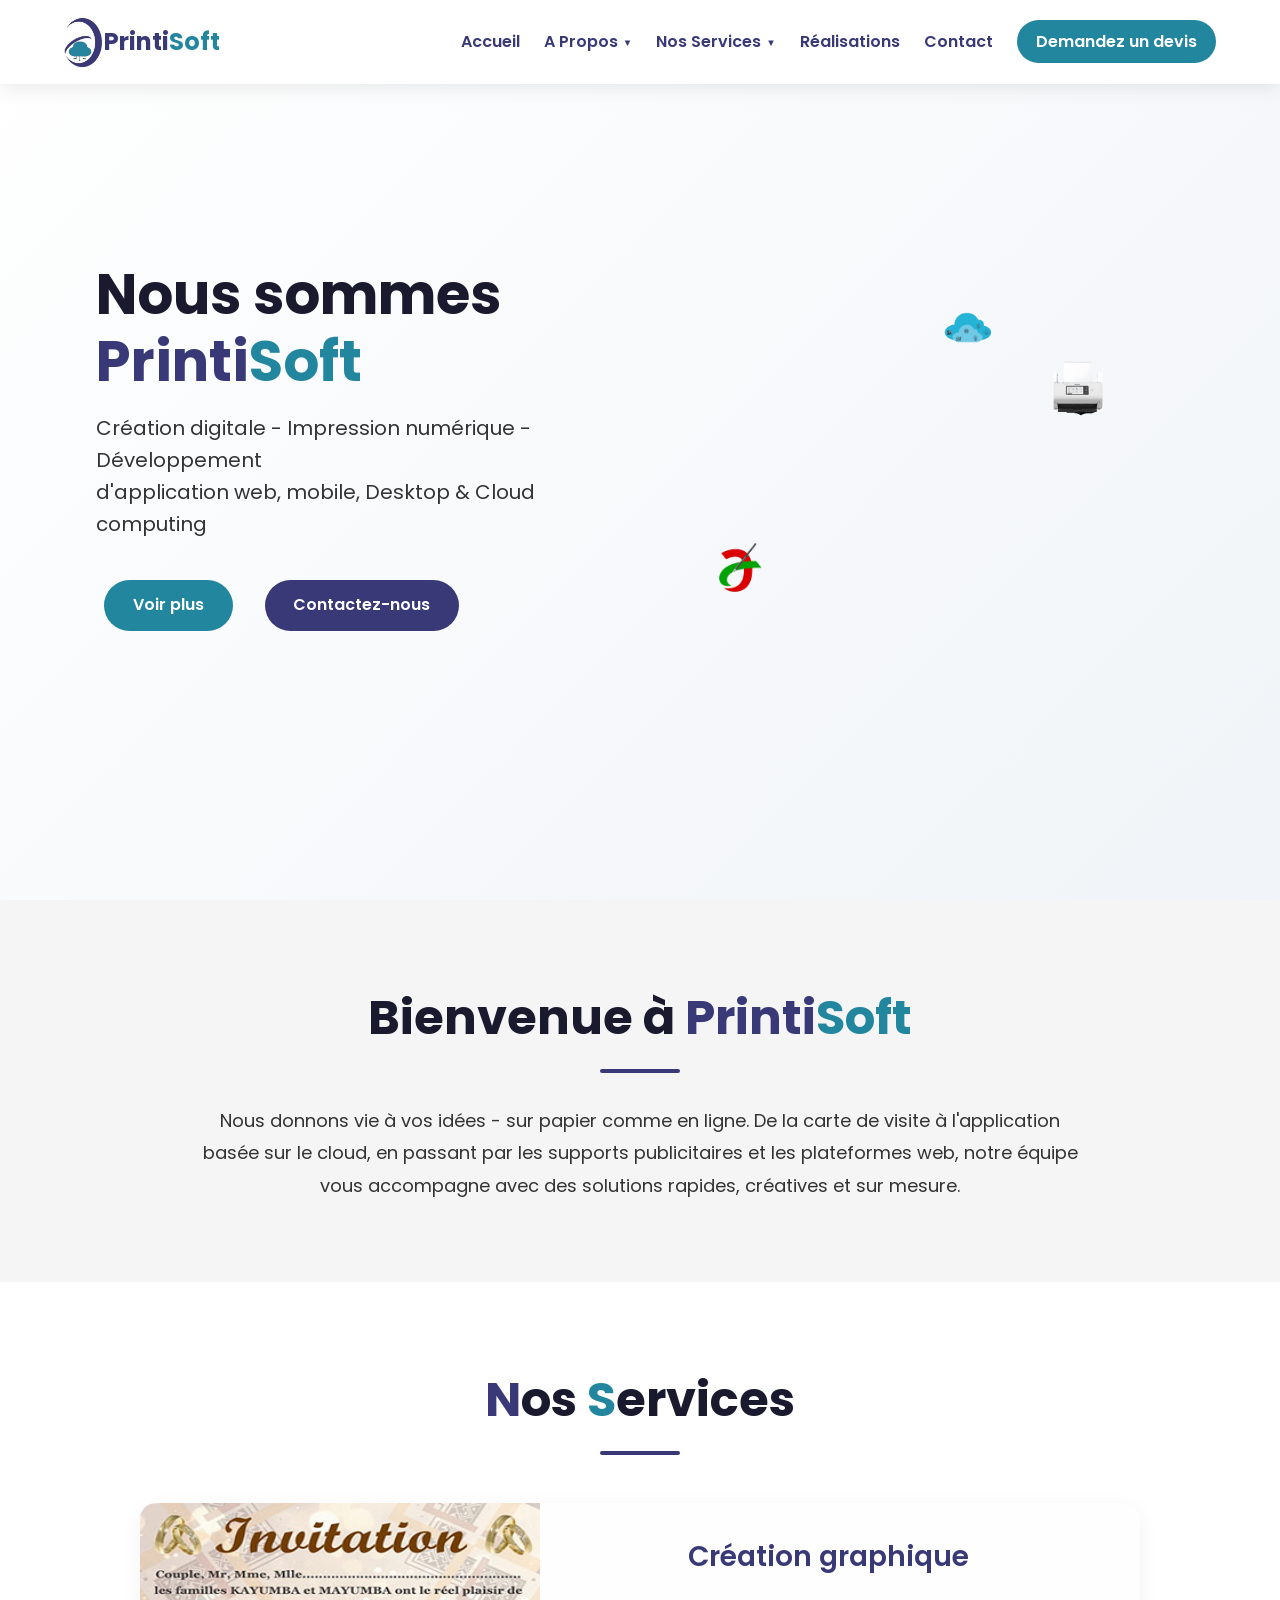
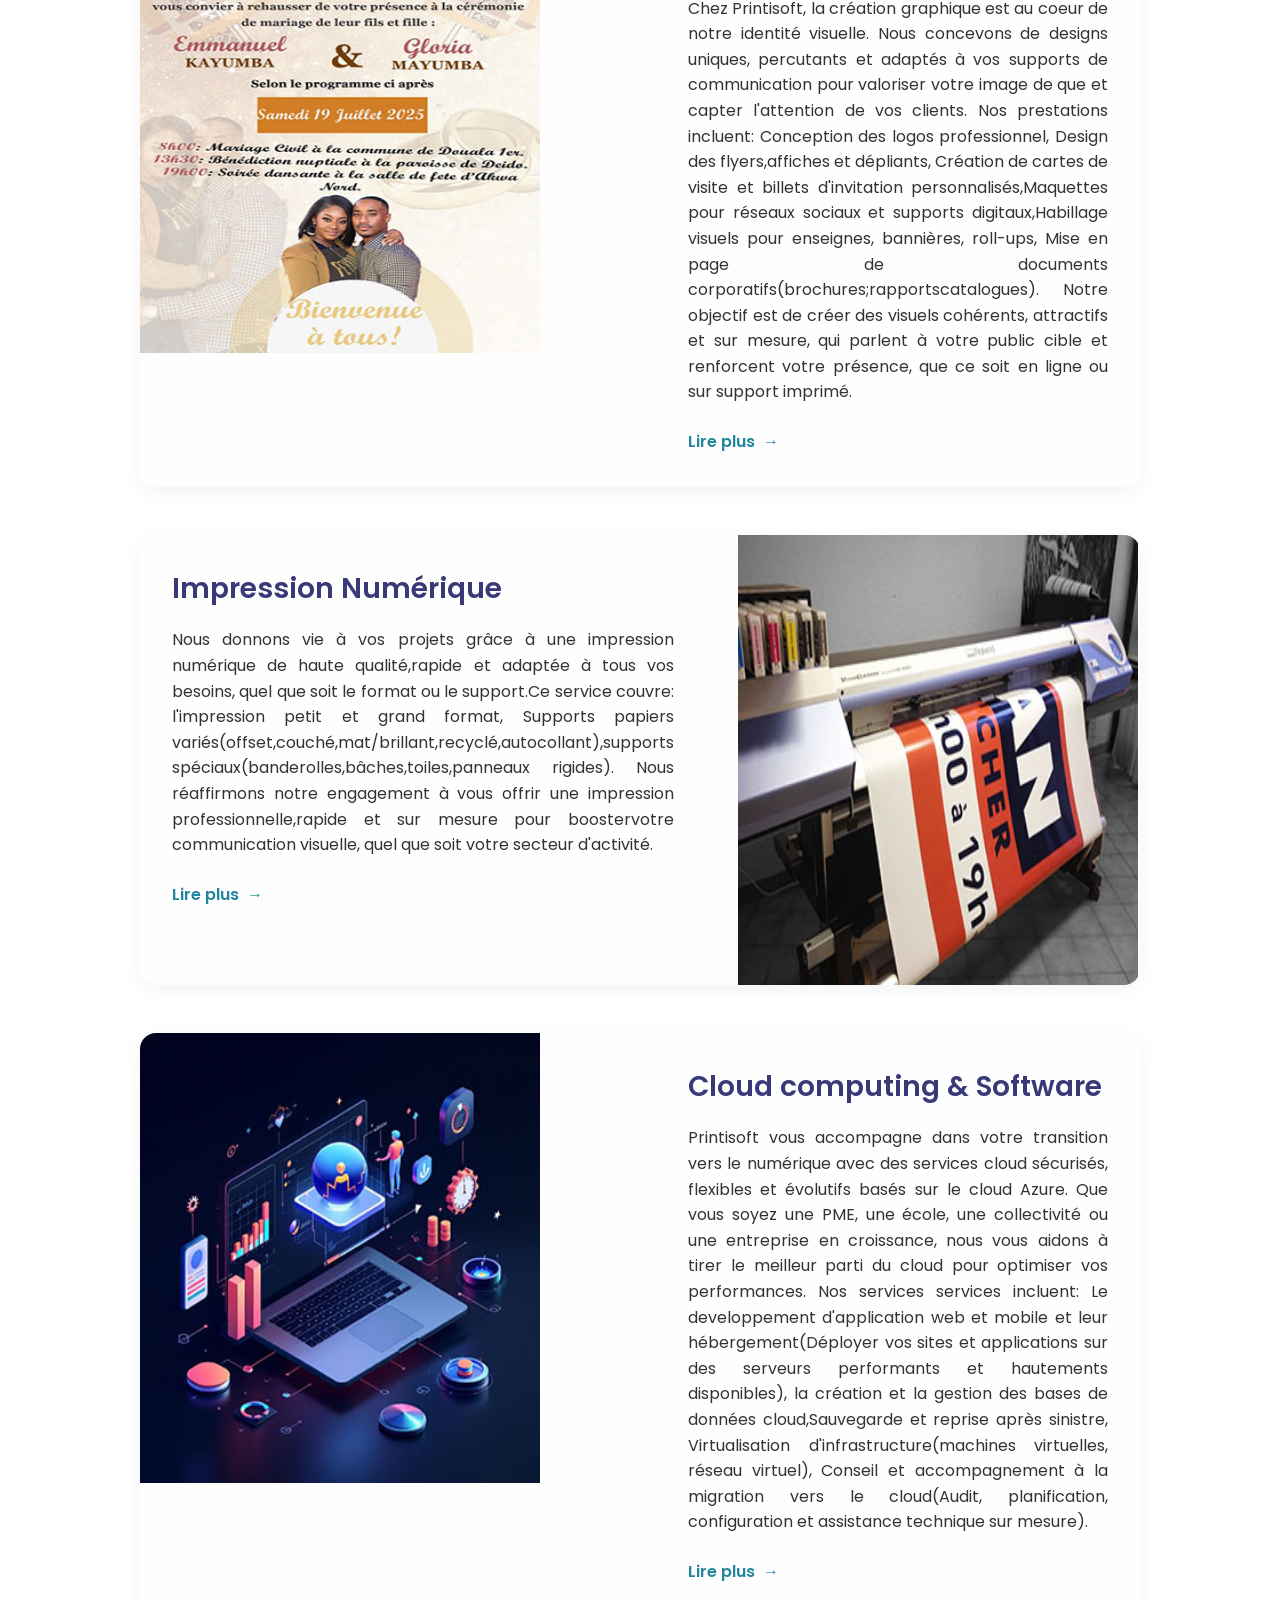
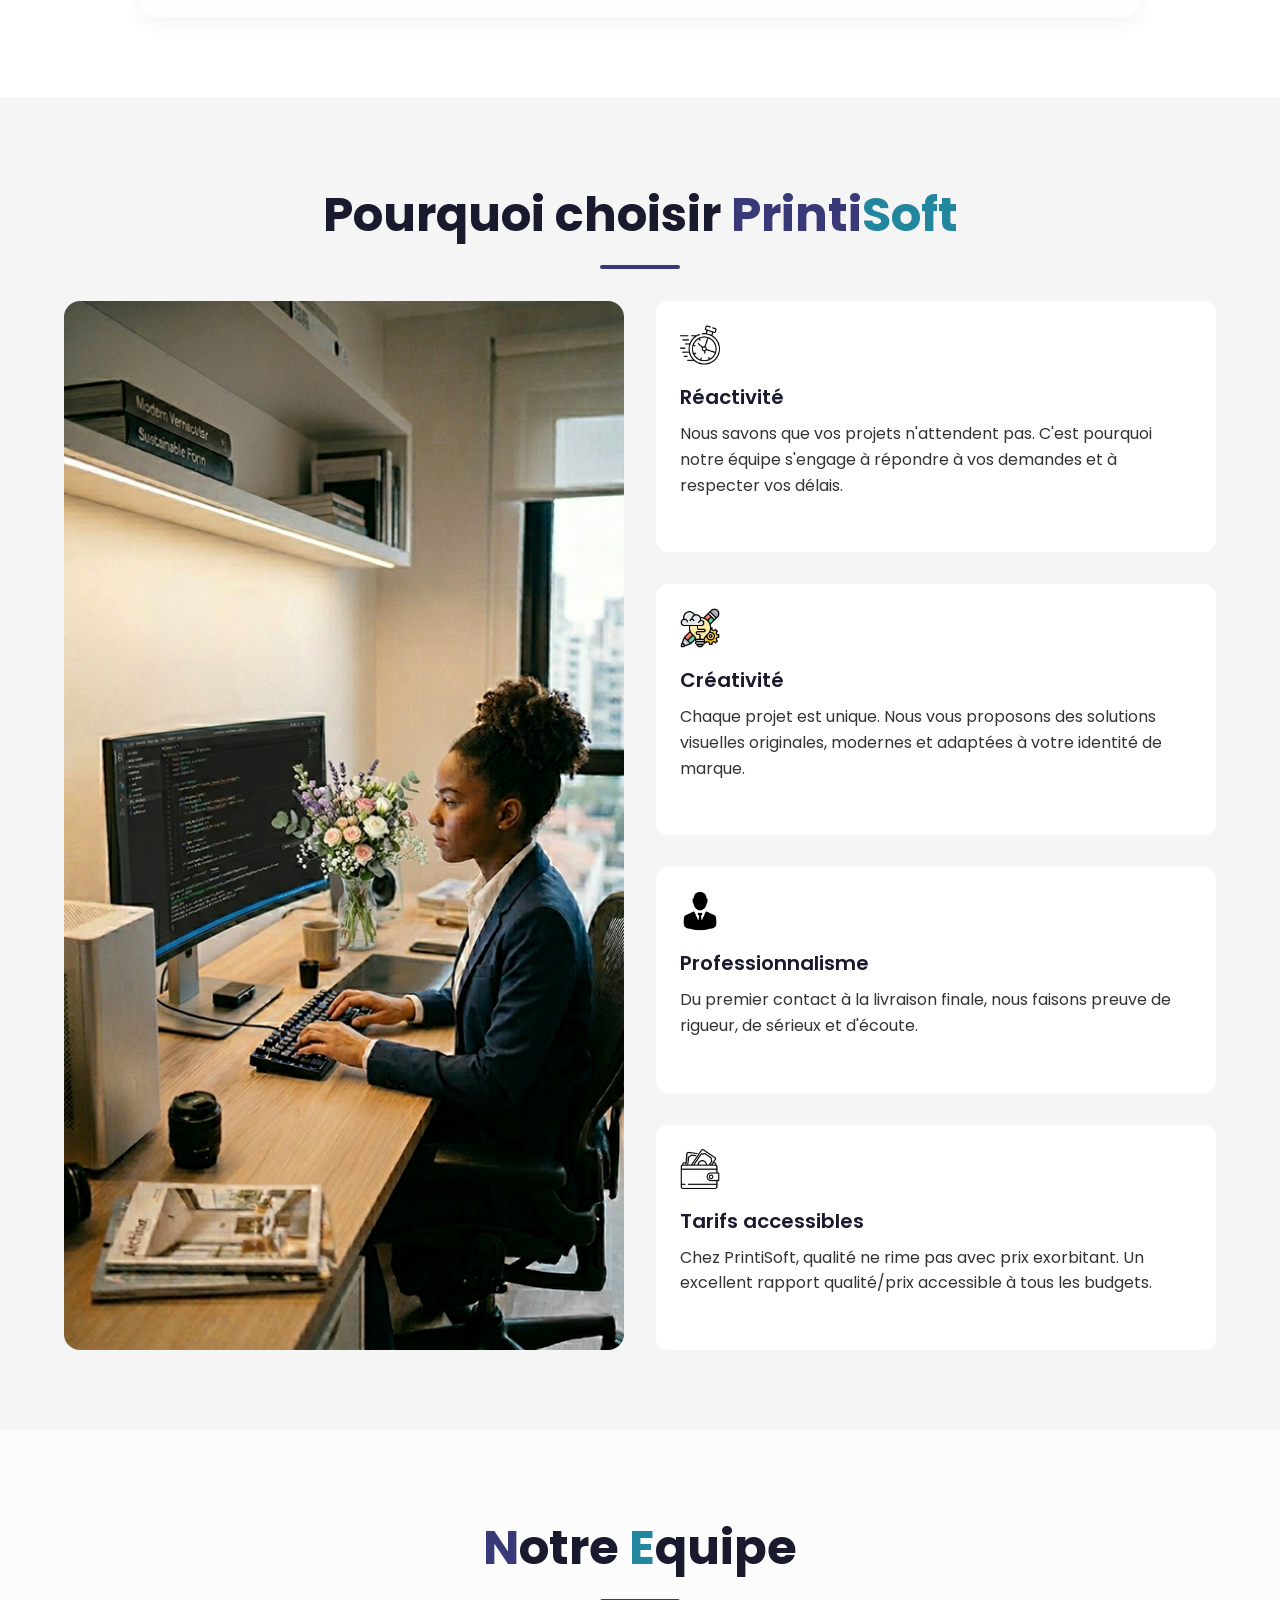
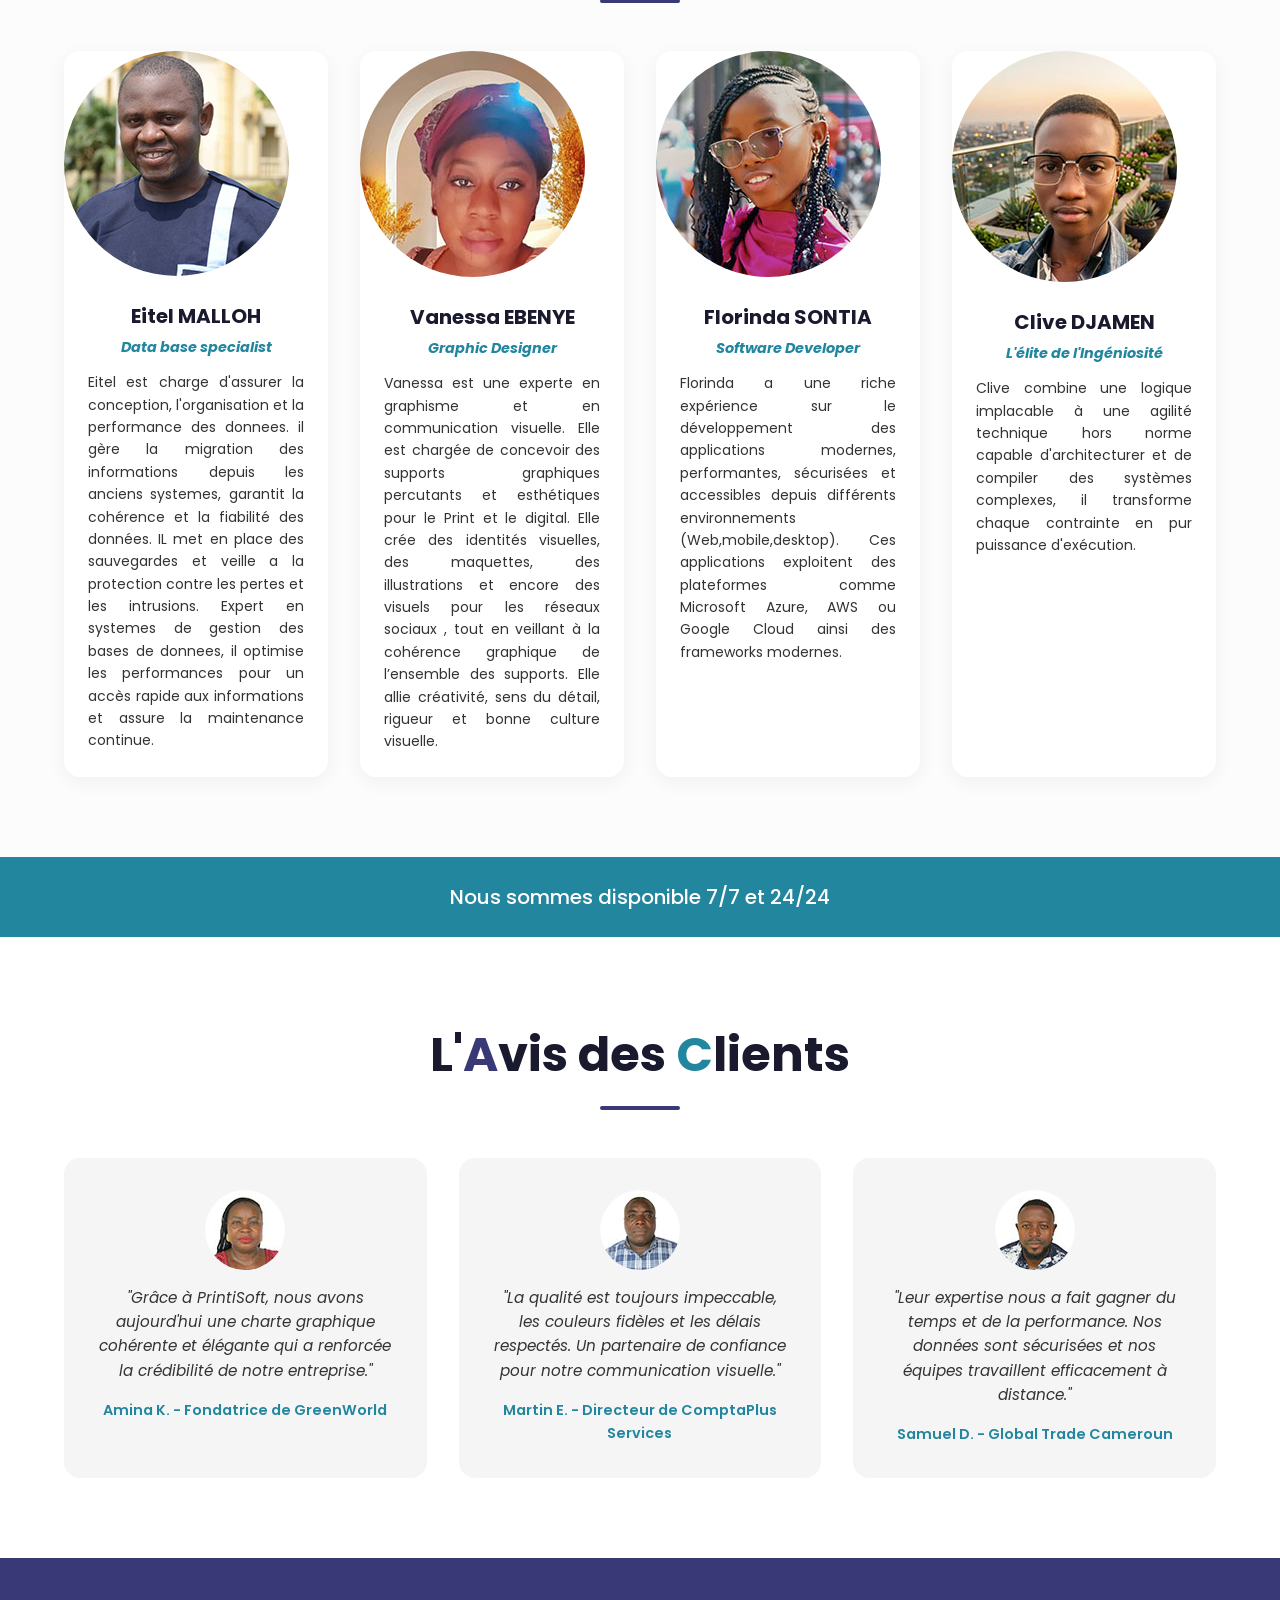
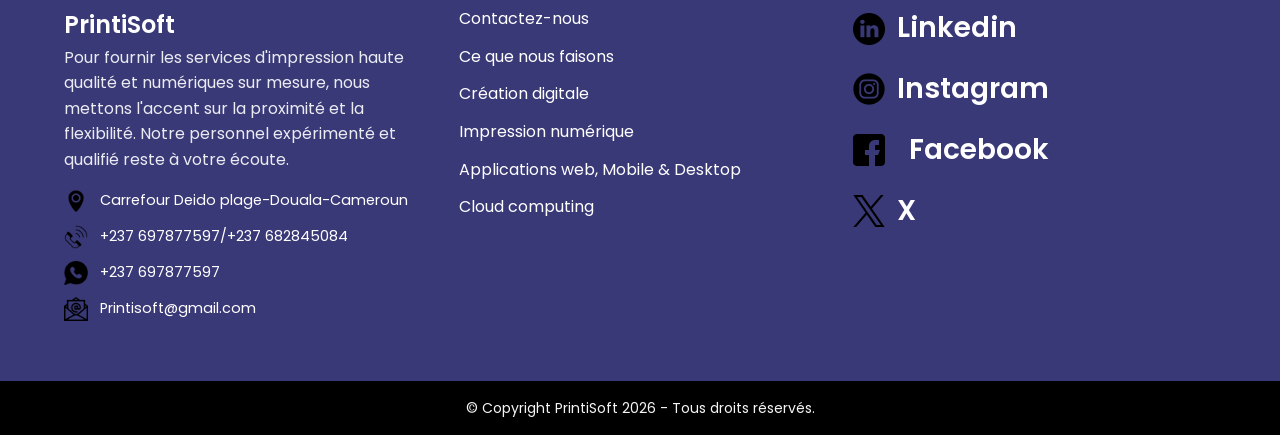
==== commit 41249126: "Update index.html" ====
--- a/index.html
+++ b/index.html
@@ -112,7 +112,7 @@
                     <img src="images_printisoft/choisir.jpg" alt="Pourquoi choisir Printisoft" loading="lazy">
                 </div>
                 <div class="reason-card Réactivité">
-                    <div class="reason-icon"><img src="images_printisoft/reactivite.jpg" alt="Réactivité"></div>
+                    <div class="reason-icon"><img src="images_printisoft/Reactivite.png" alt="Réactivité"></div>
                     <h3>Réactivité</h3>
                     <p>Nous savons que vos projets n'attendent pas. C'est pourquoi notre équipe s'engage à répondre à vos demandes et à respecter vos délais.</p>
                 </div>
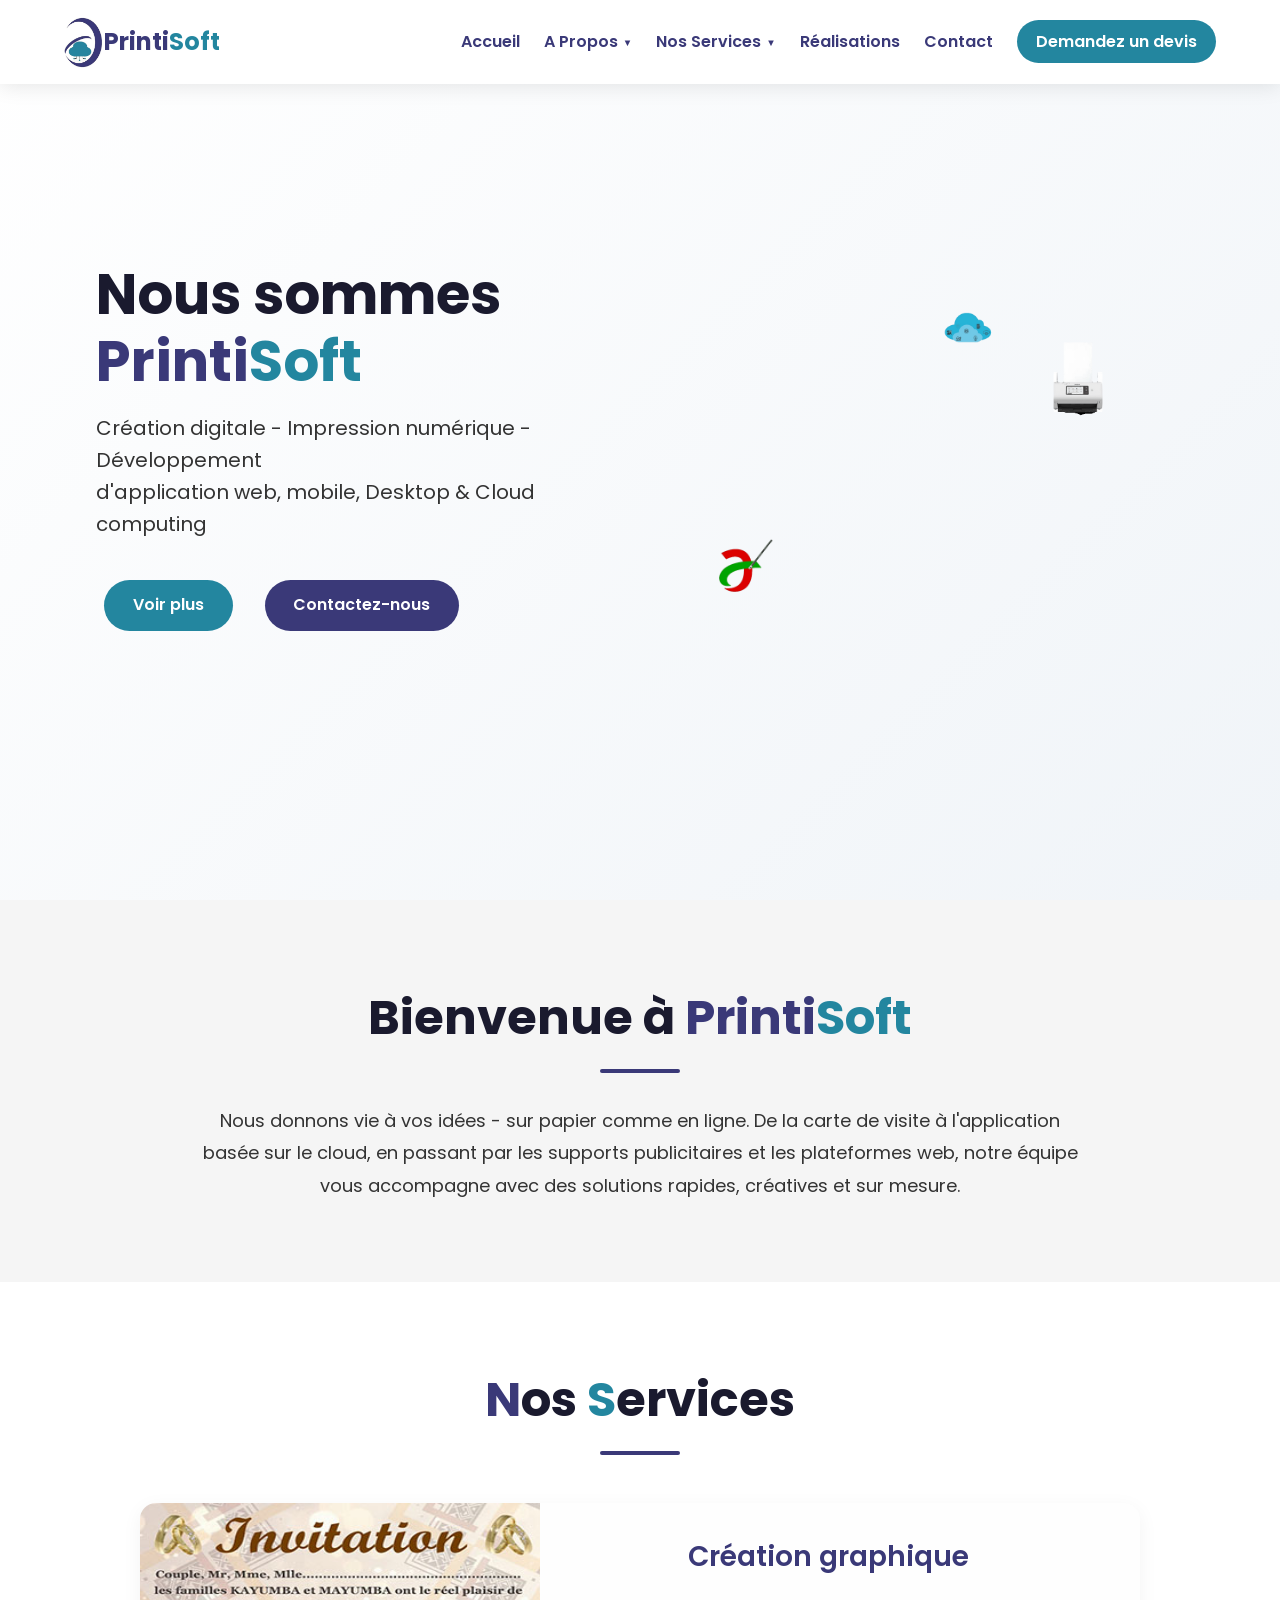
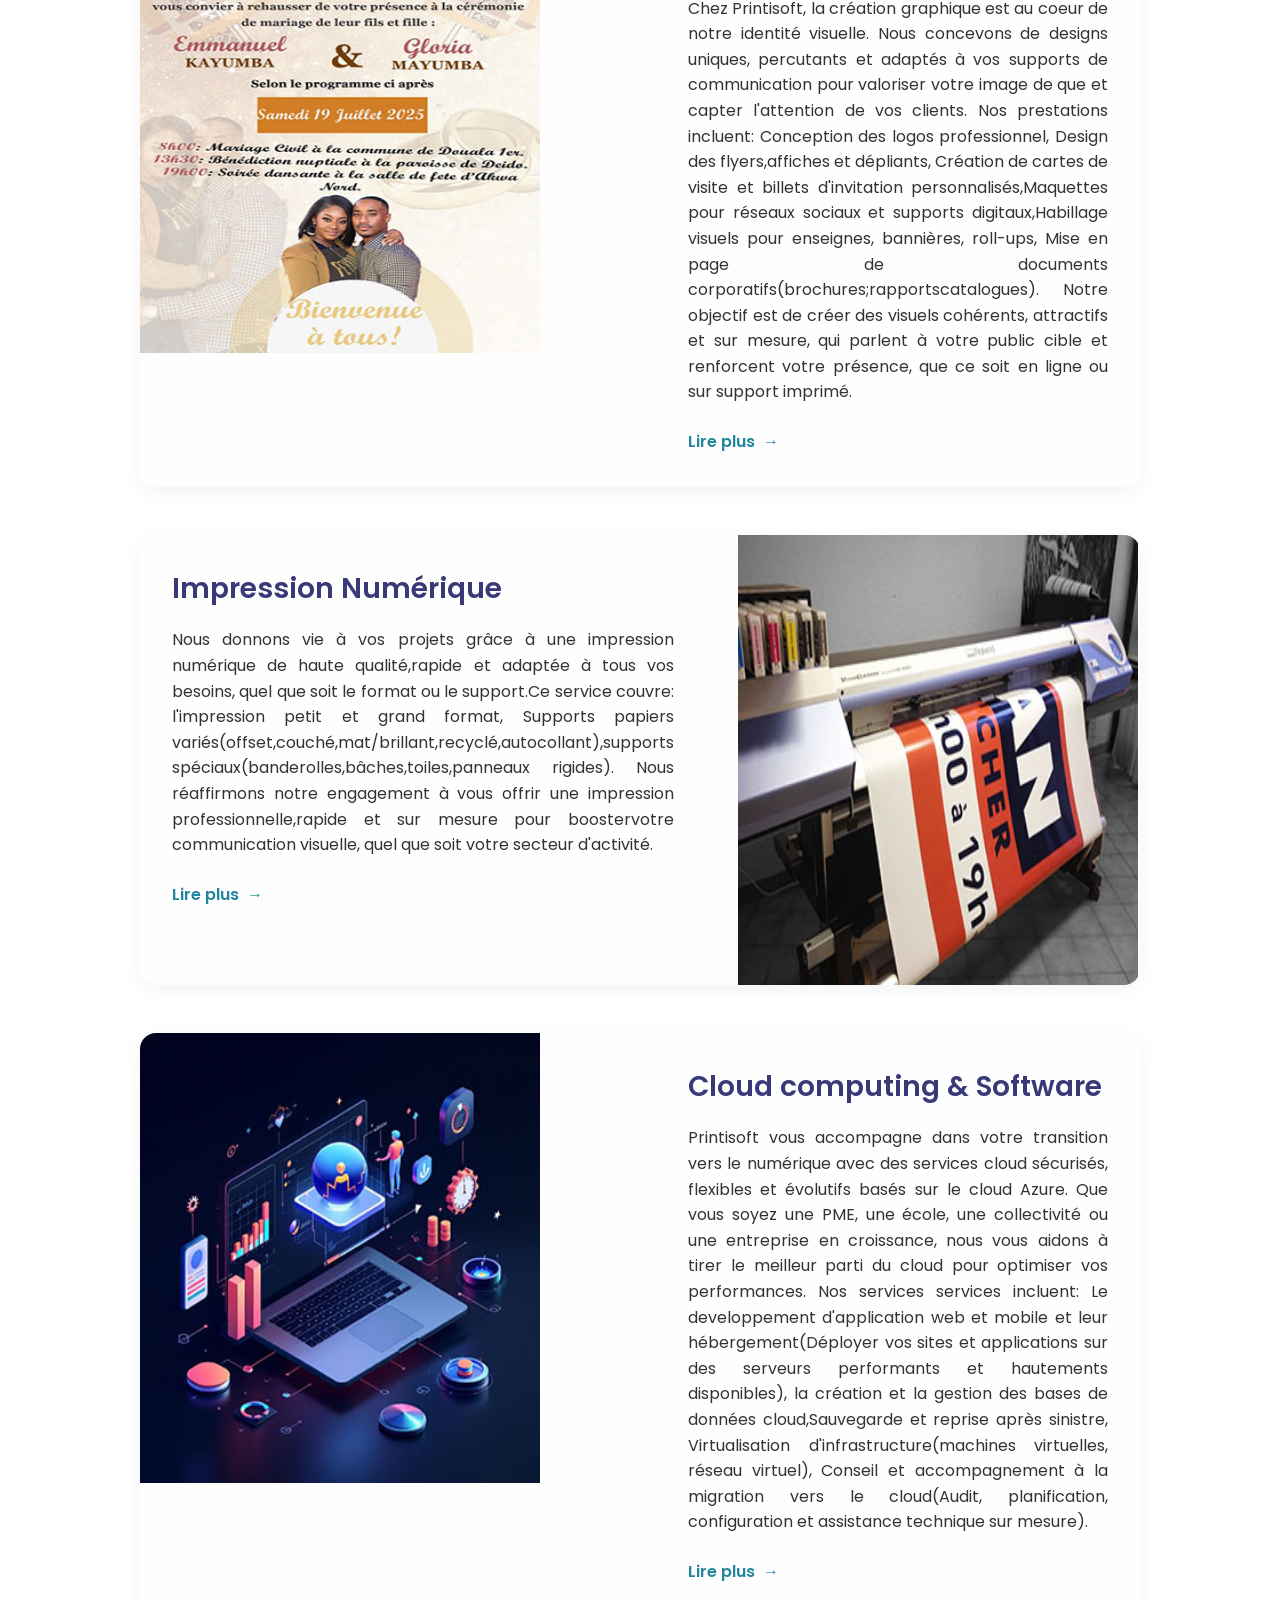
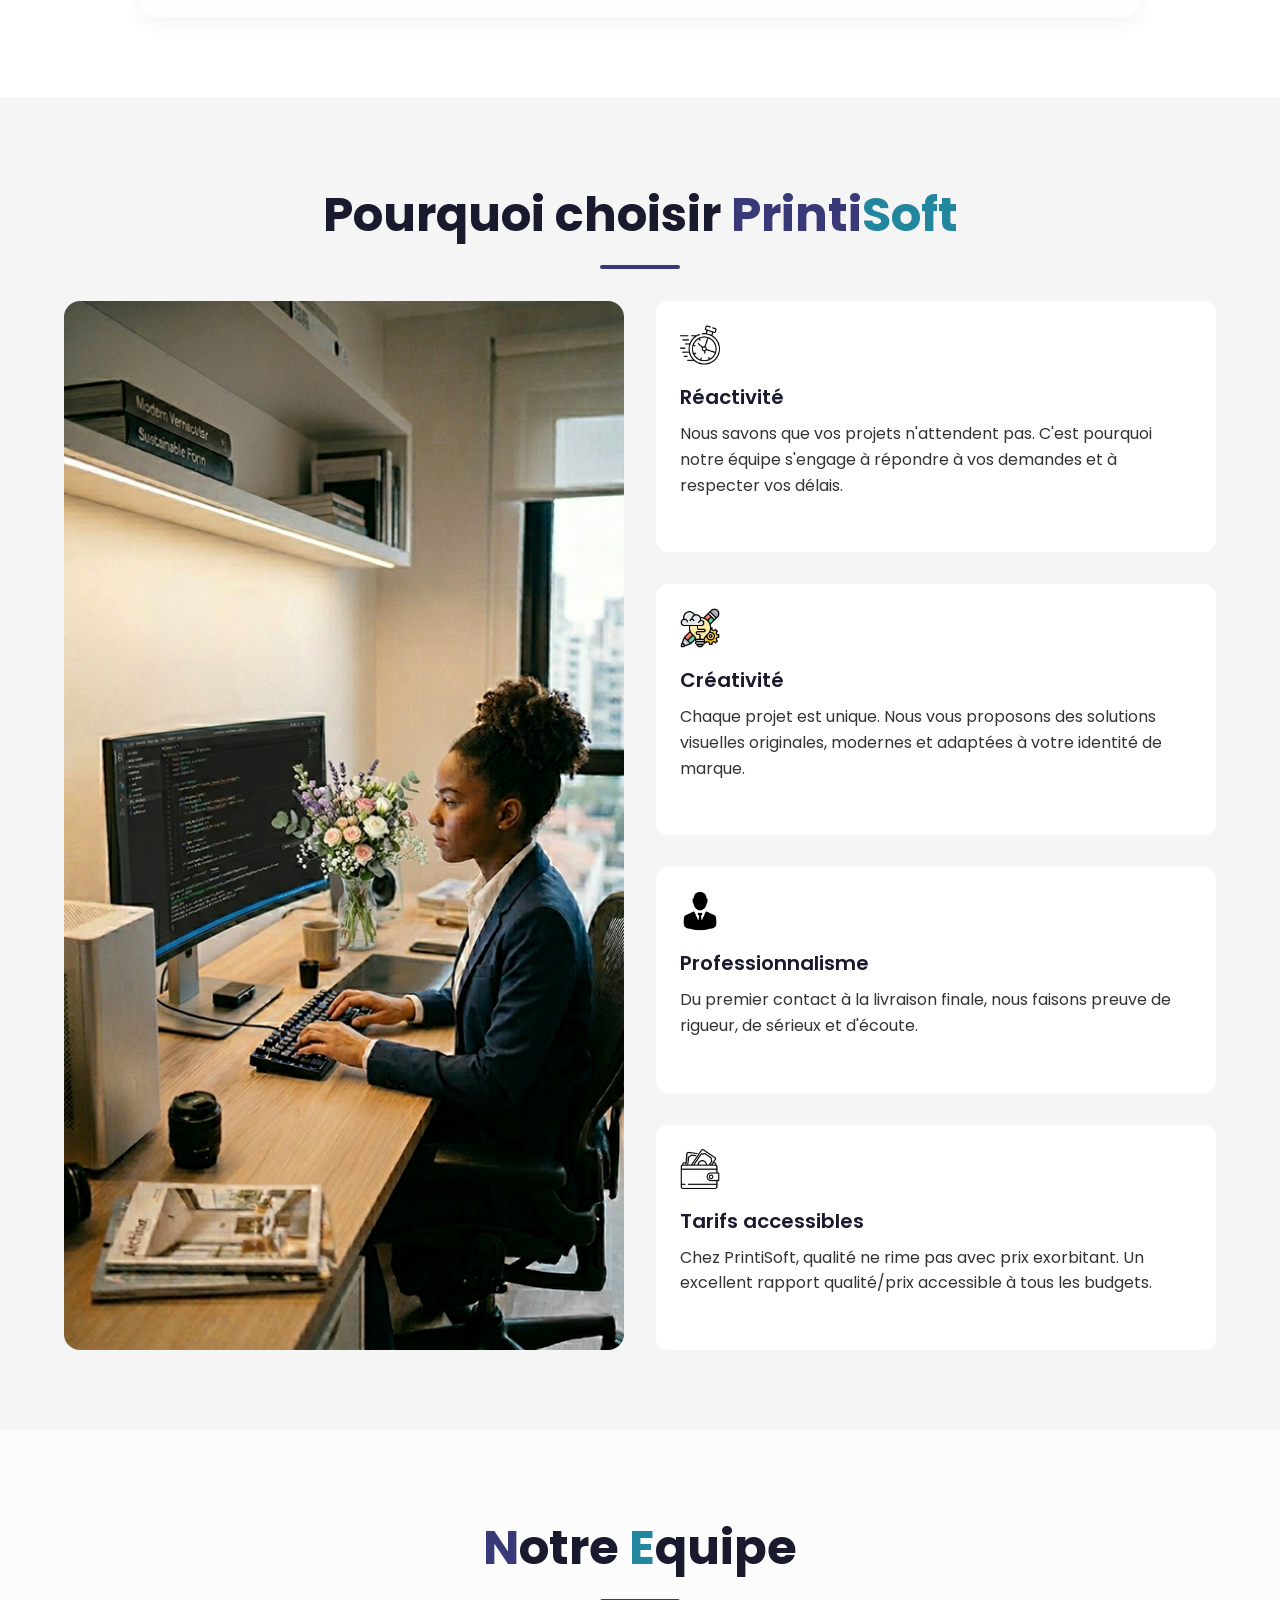
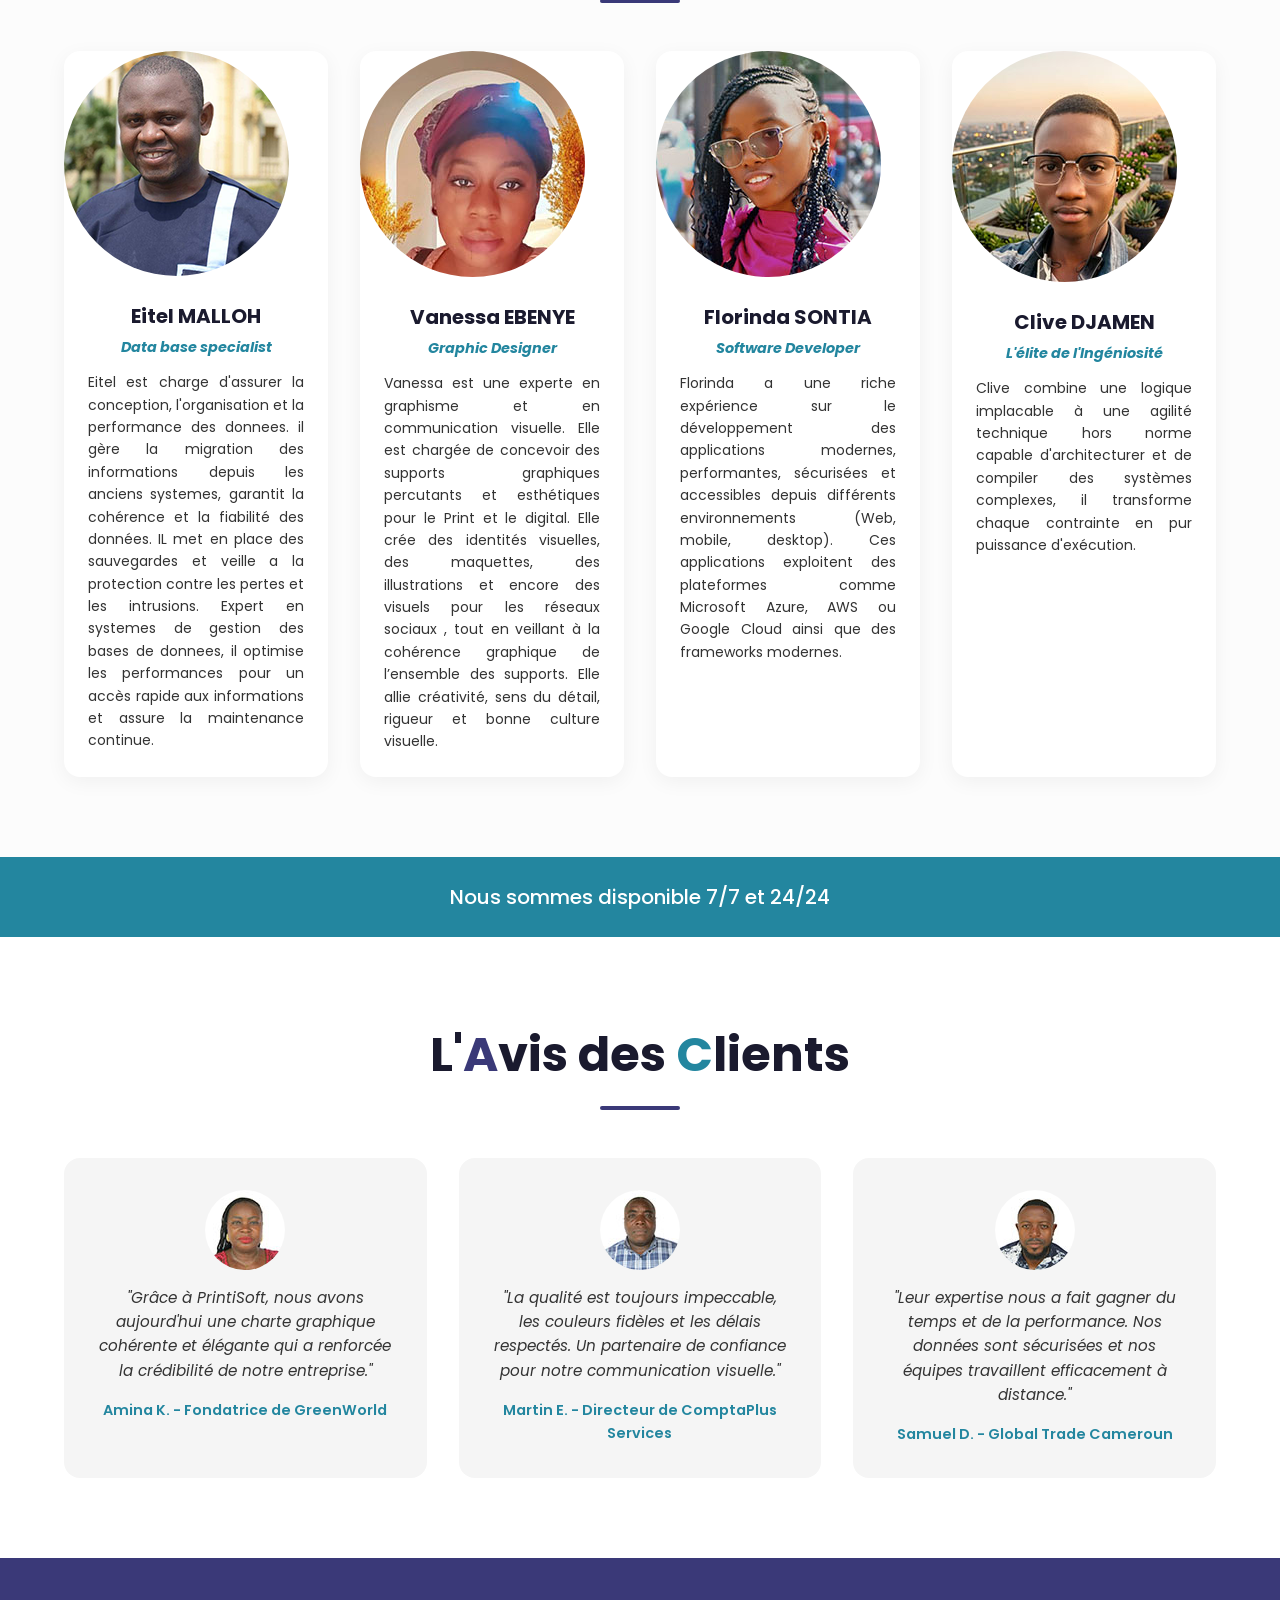
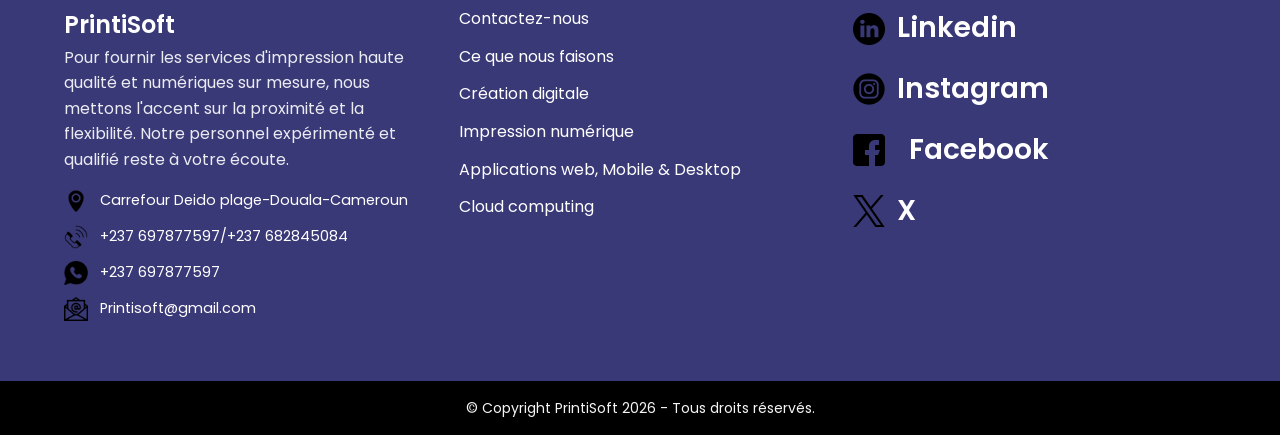
==== commit 72b5cb7b: "Update index.html" ====
--- a/index.html
+++ b/index.html
@@ -171,8 +171,8 @@
                         <h5>Florinda SONTIA</h5>
                         <h6>Software Developer</h6>
                         <p>Florinda a une riche expérience sur le développement des applications modernes, performantes, 
-                  sécurisées et accessibles depuis différents environnements (Web,mobile,desktop). Ces applications exploitent 
-                  des plateformes comme Microsoft Azure, AWS ou Google Cloud ainsi des frameworks modernes.</p>
+                  sécurisées et accessibles depuis différents environnements (Web, mobile, desktop). Ces applications exploitent 
+                  des plateformes comme Microsoft Azure, AWS ou Google Cloud ainsi que des frameworks modernes.</p>
                     </div>
                 </div>
                 <div class="box">
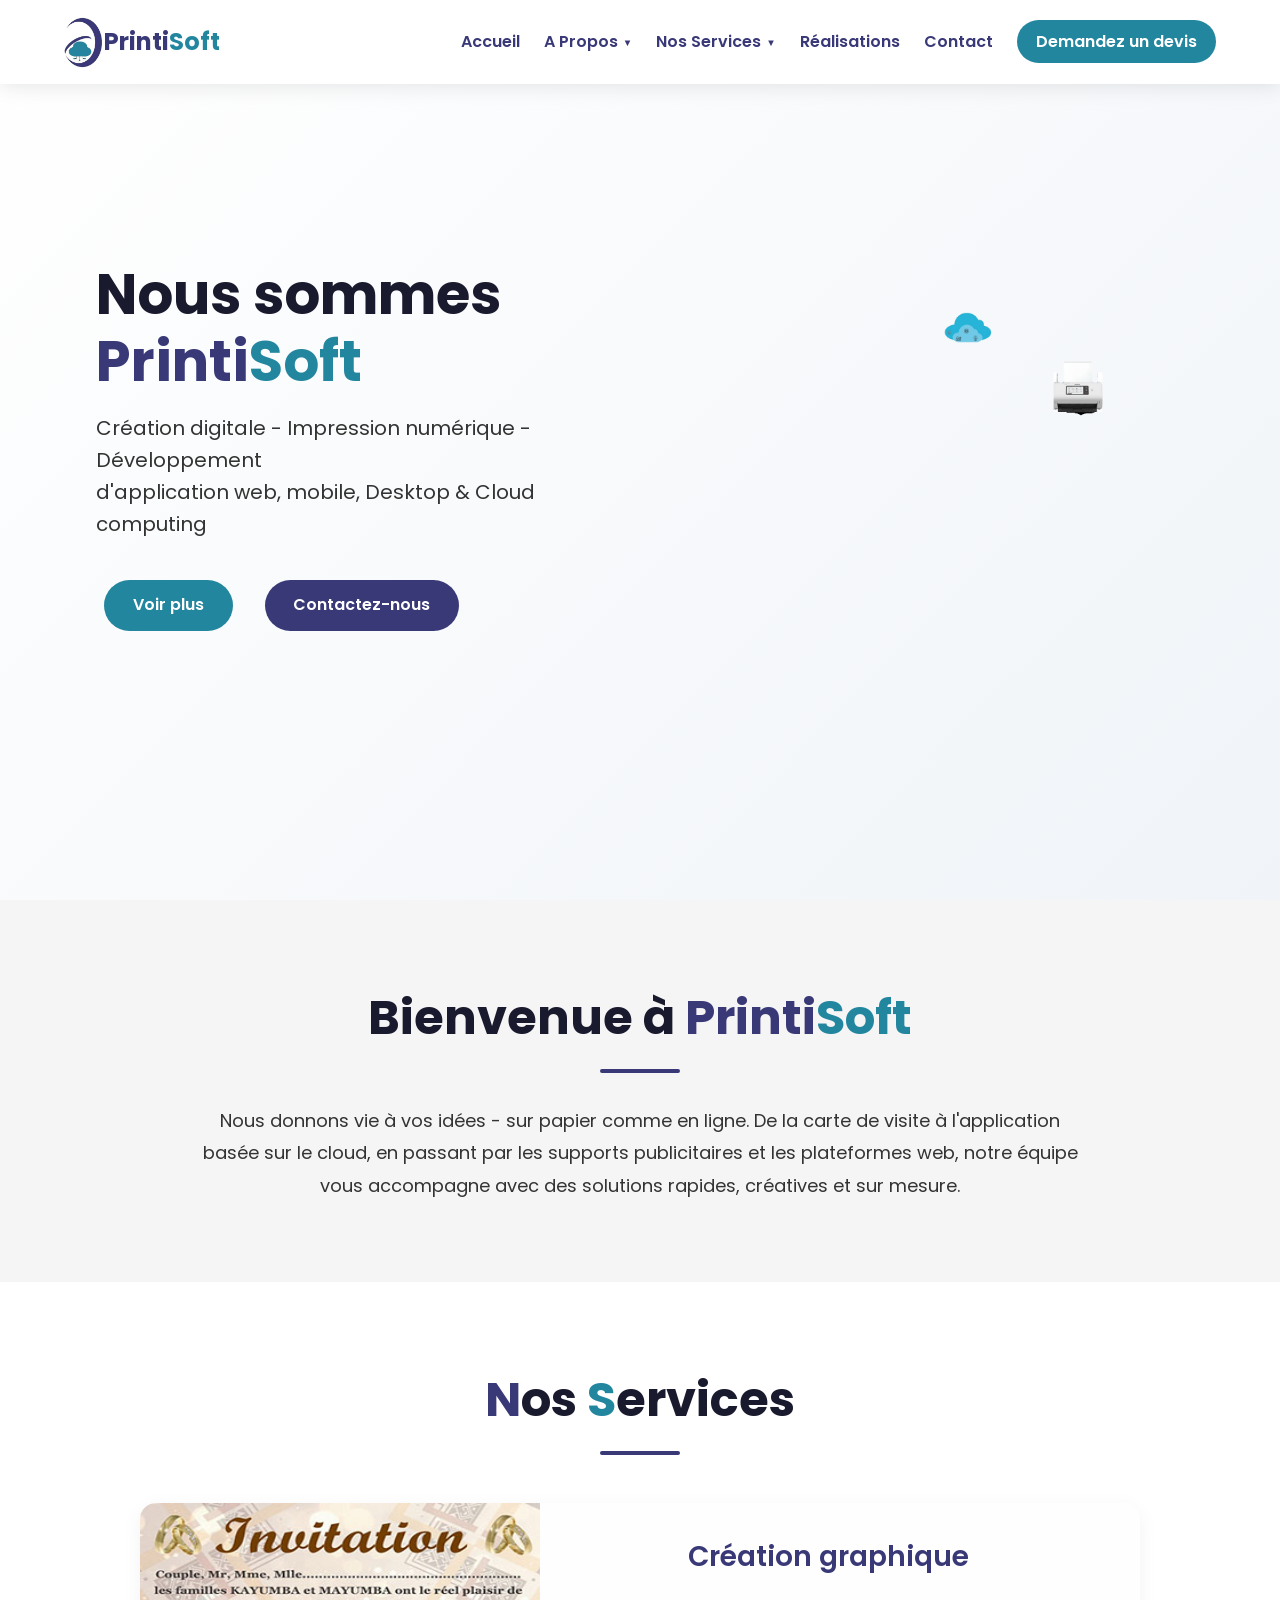
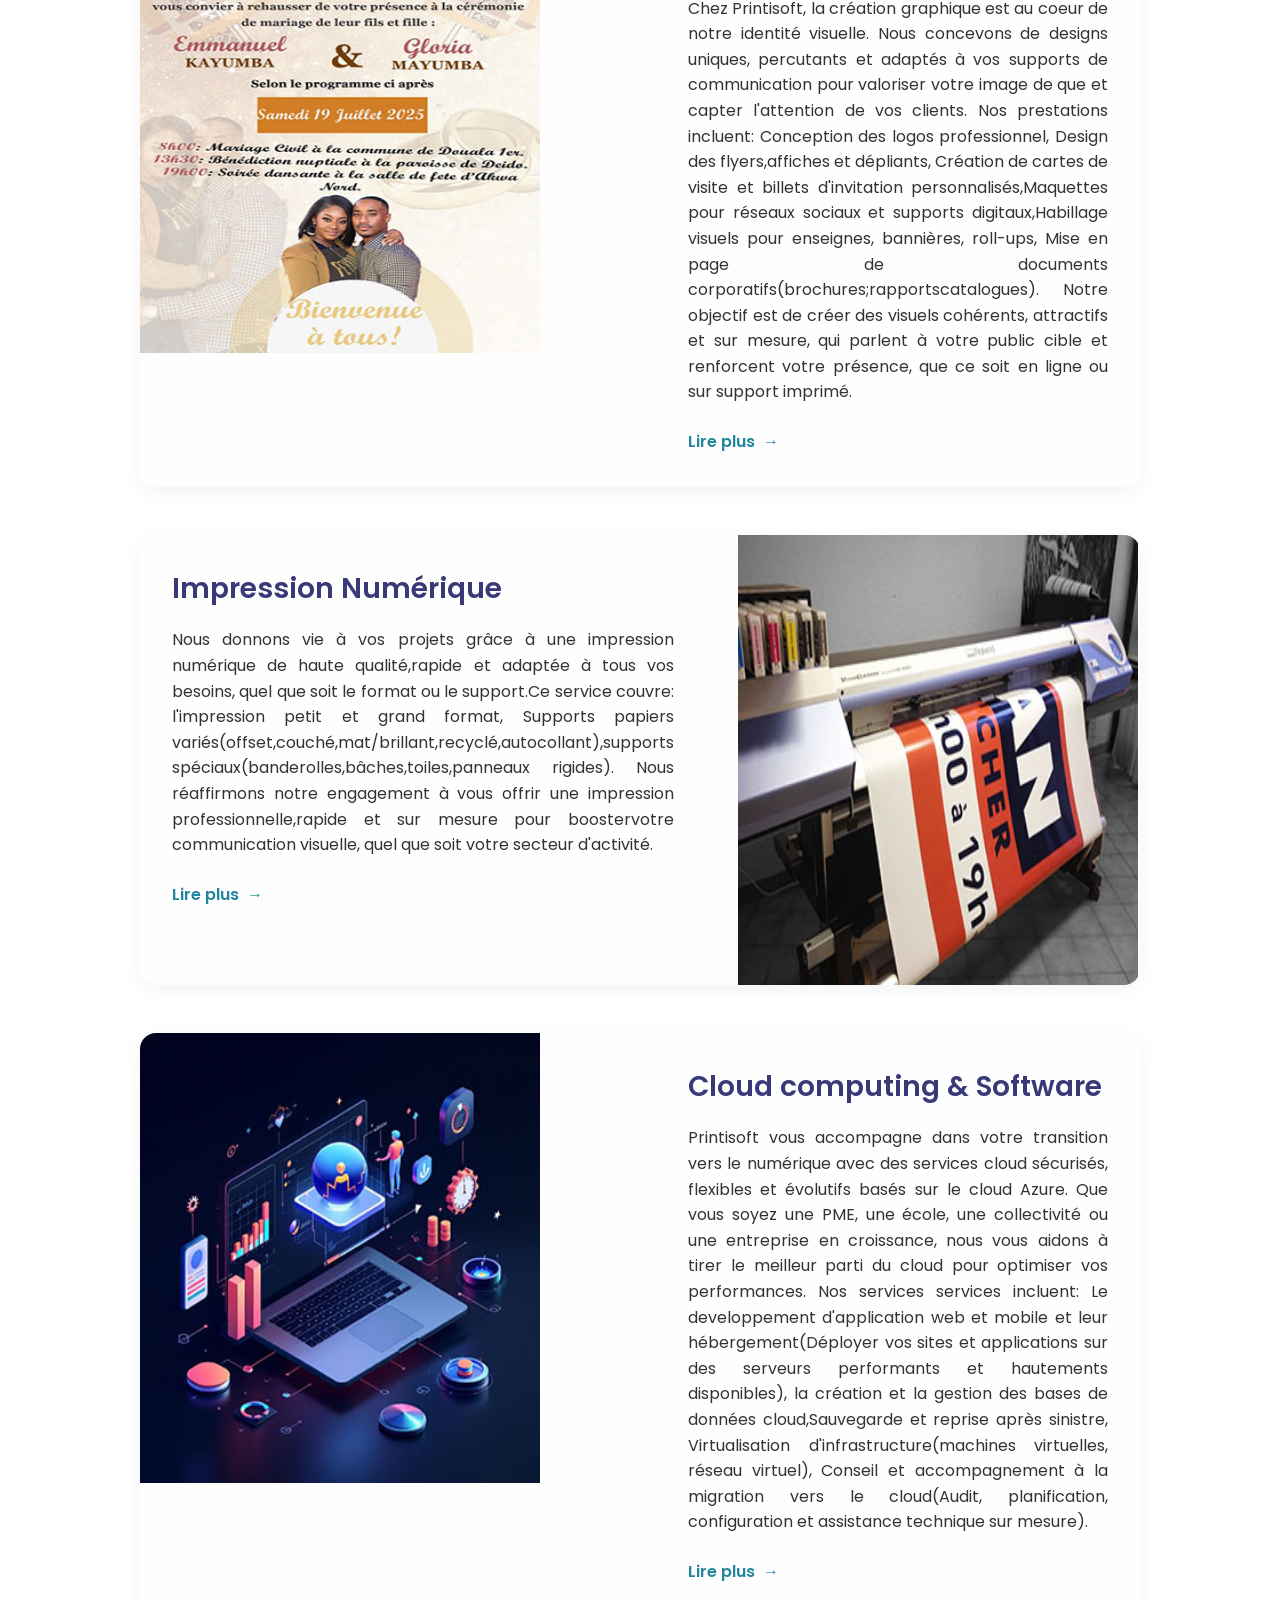
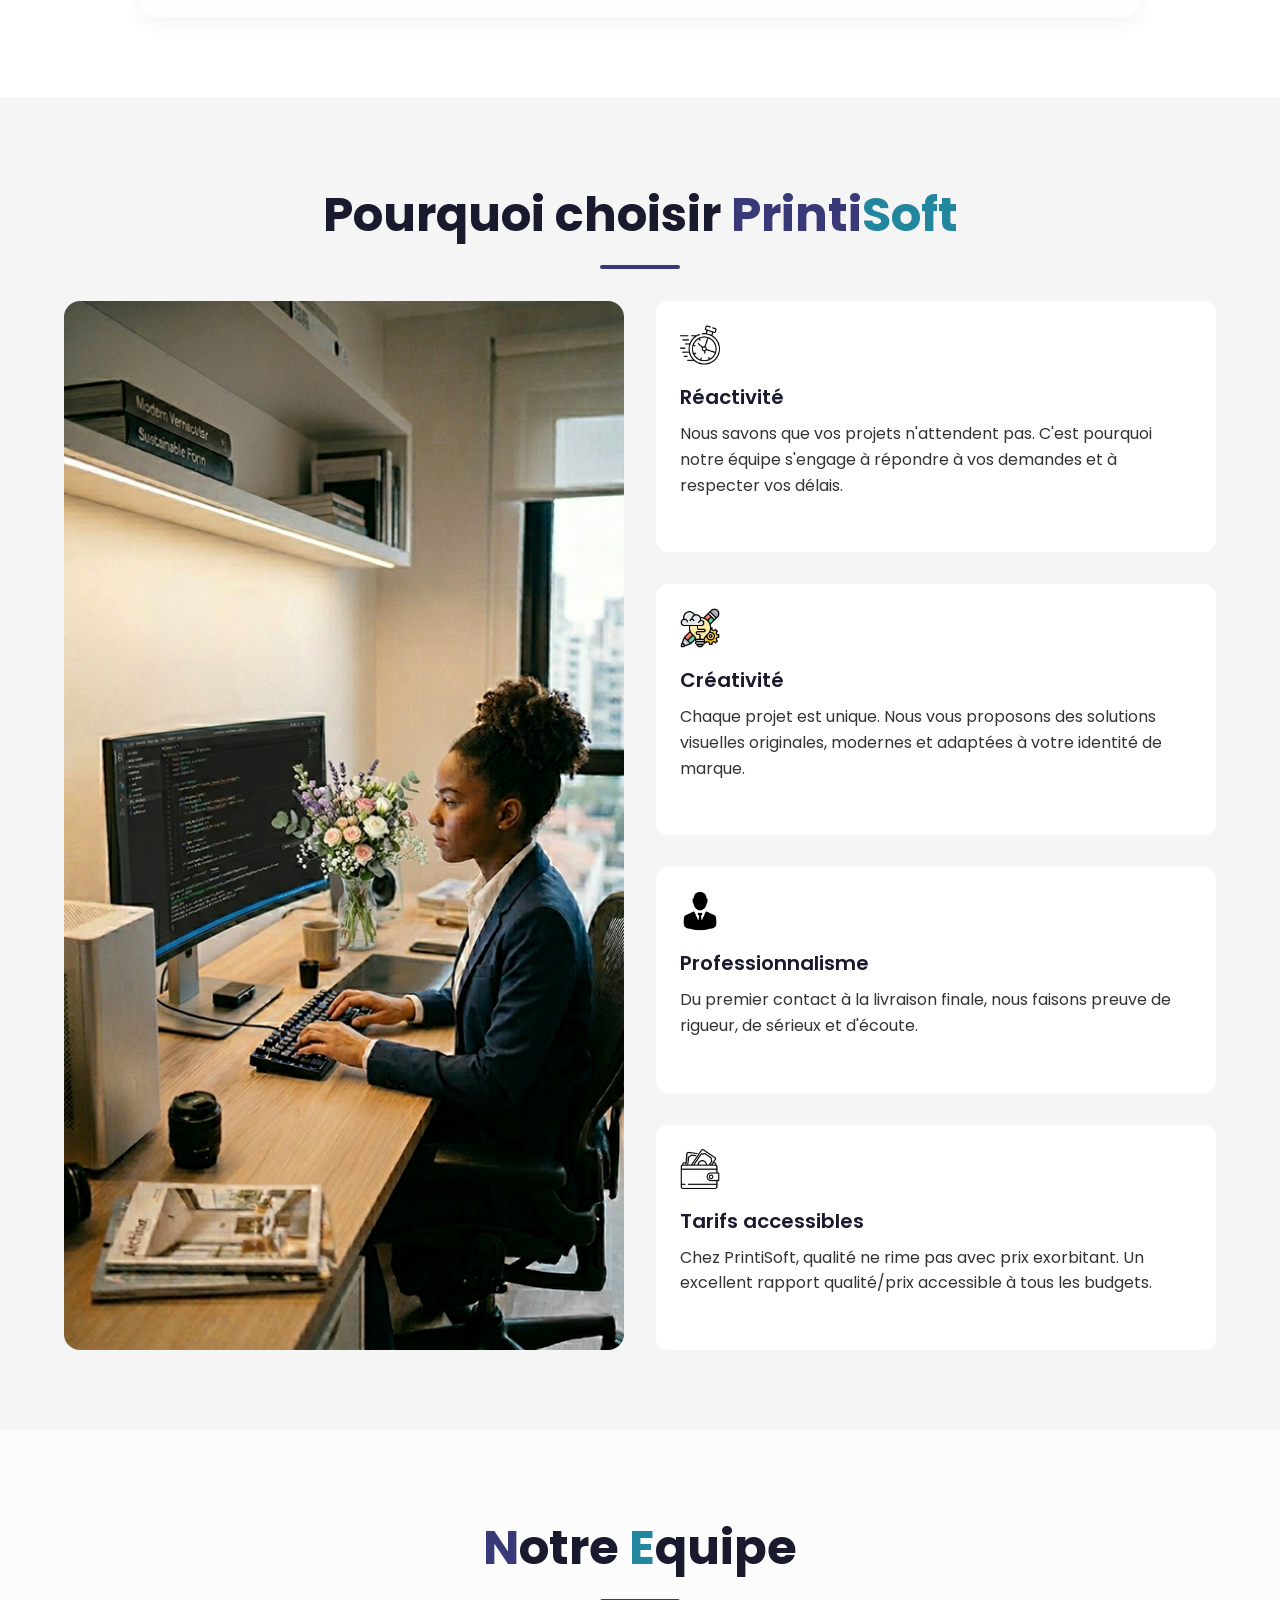
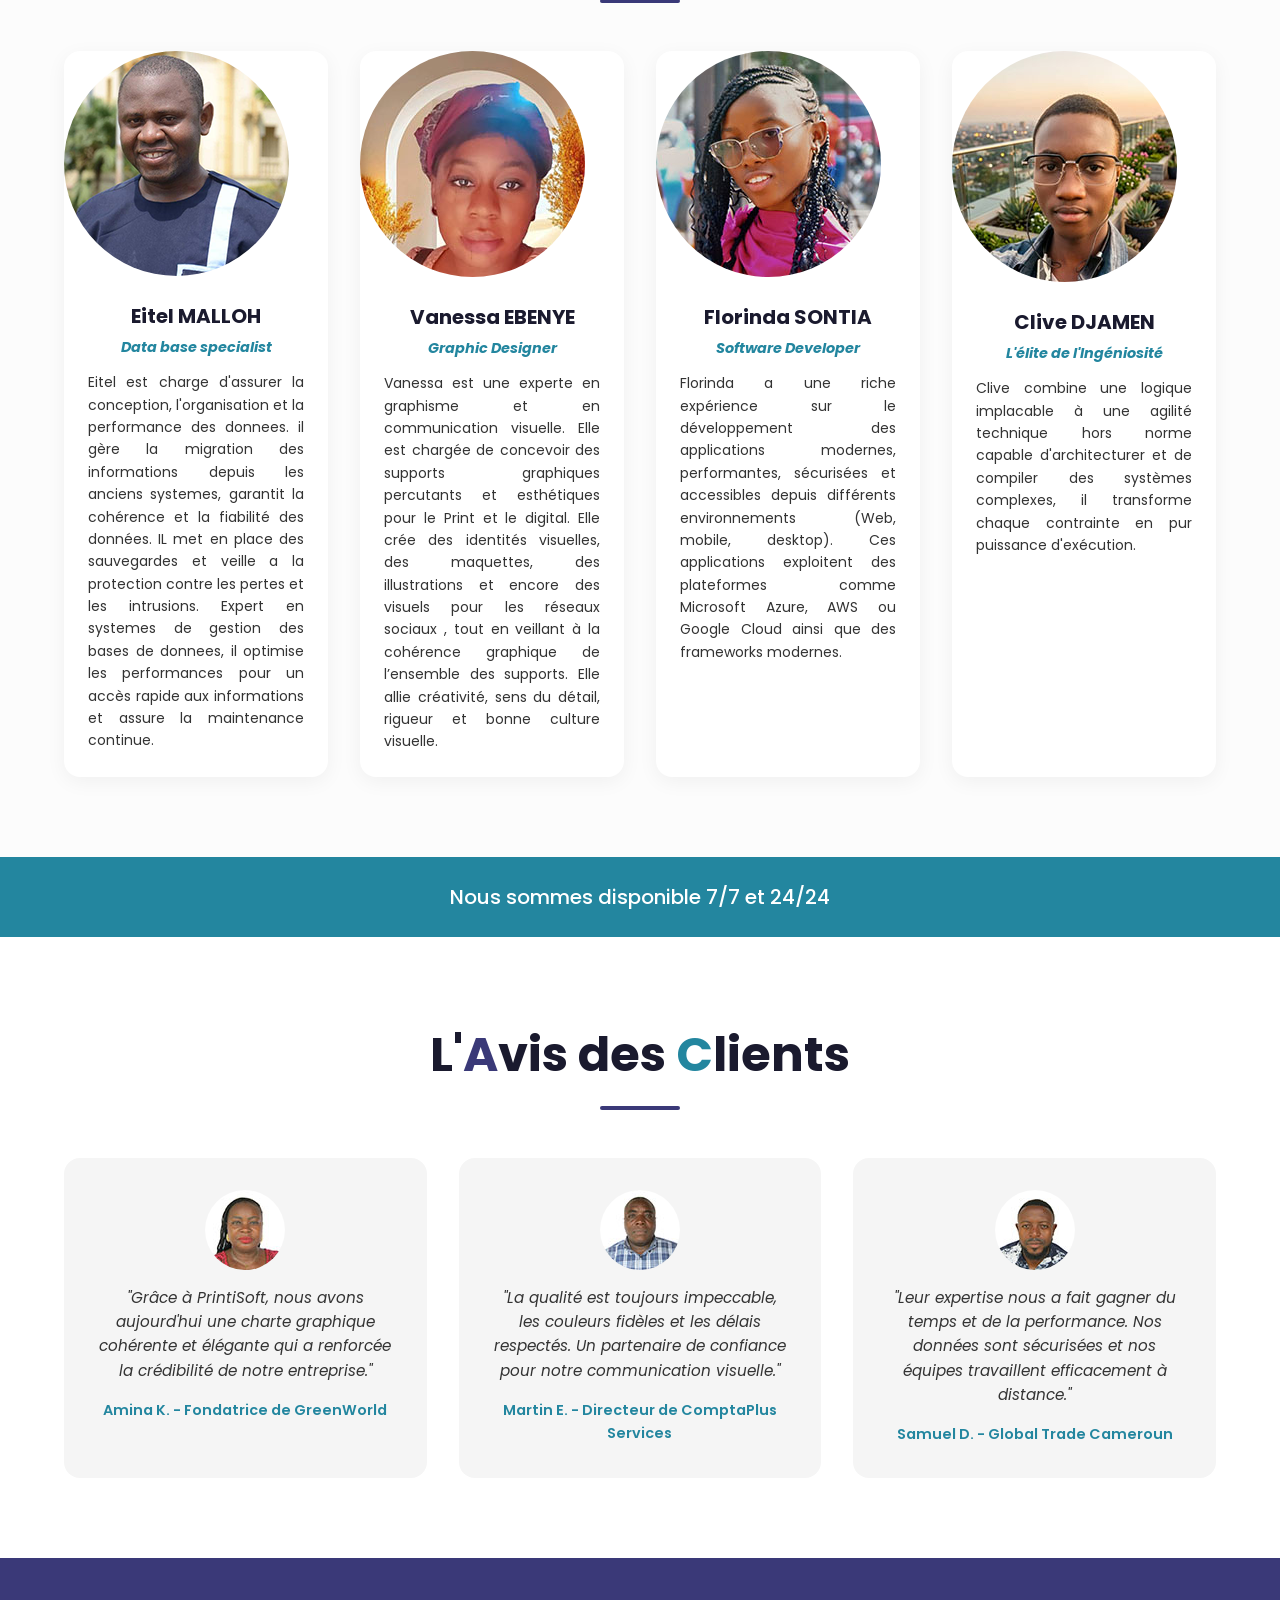
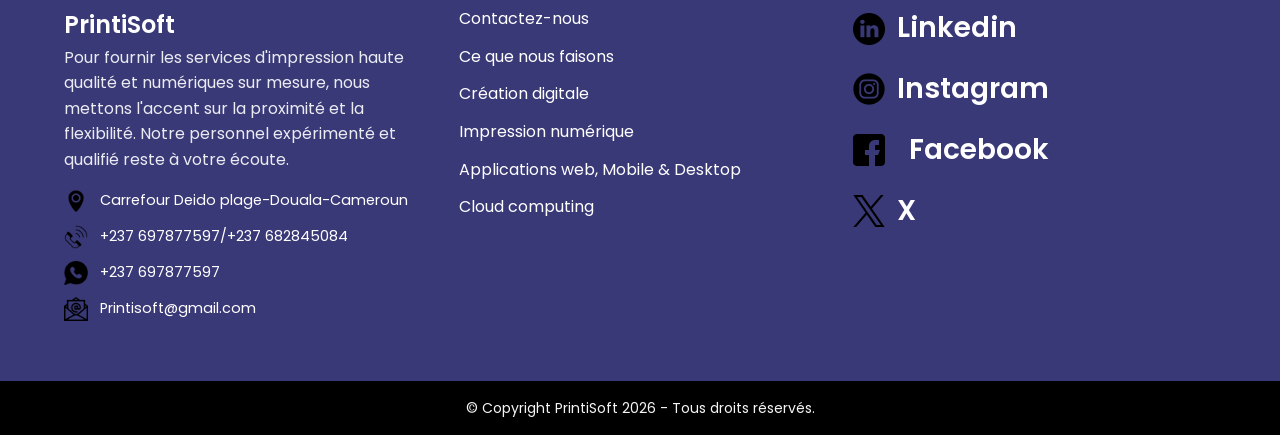
==== commit 5db1ddf5: "Update index.html" ====
--- a/index.html
+++ b/index.html
@@ -5,7 +5,7 @@
     <meta name="viewport" content="width=device-width, initial-scale=1.0, viewport-fit=cover">
     <meta name="description" content="Printisoft — Création digitale, impression numérique et solutions cloud. Transformez votre communication visuelle avec Printisoft.">
     <meta name="keywords" content="impression numérique, création graphique, cloud computing, développement web, Cameroun">
-    <meta name="author" content="Printisoft">
+    <meta name="author" content="PrintiSoft">
     <link rel="stylesheet" href="Global.css"> 
     <link rel="stylesheet" href="Home.css">
     <title>PrintiSoft | Création digitale & Impression numérique</title>
@@ -32,9 +32,6 @@
             </div>
             <div class="nuage">
                 <img src="images_printisoft/animation-nuages-unscreen.gif" alt="cloud computing" loading="lazy">
-            </div>
-            <div class="Logo_animation">
-                <img src="images_printisoft/Logo_animation.gif" alt="Printisoft logo animation" loading="lazy">
             </div>
         </div>
     </section>
